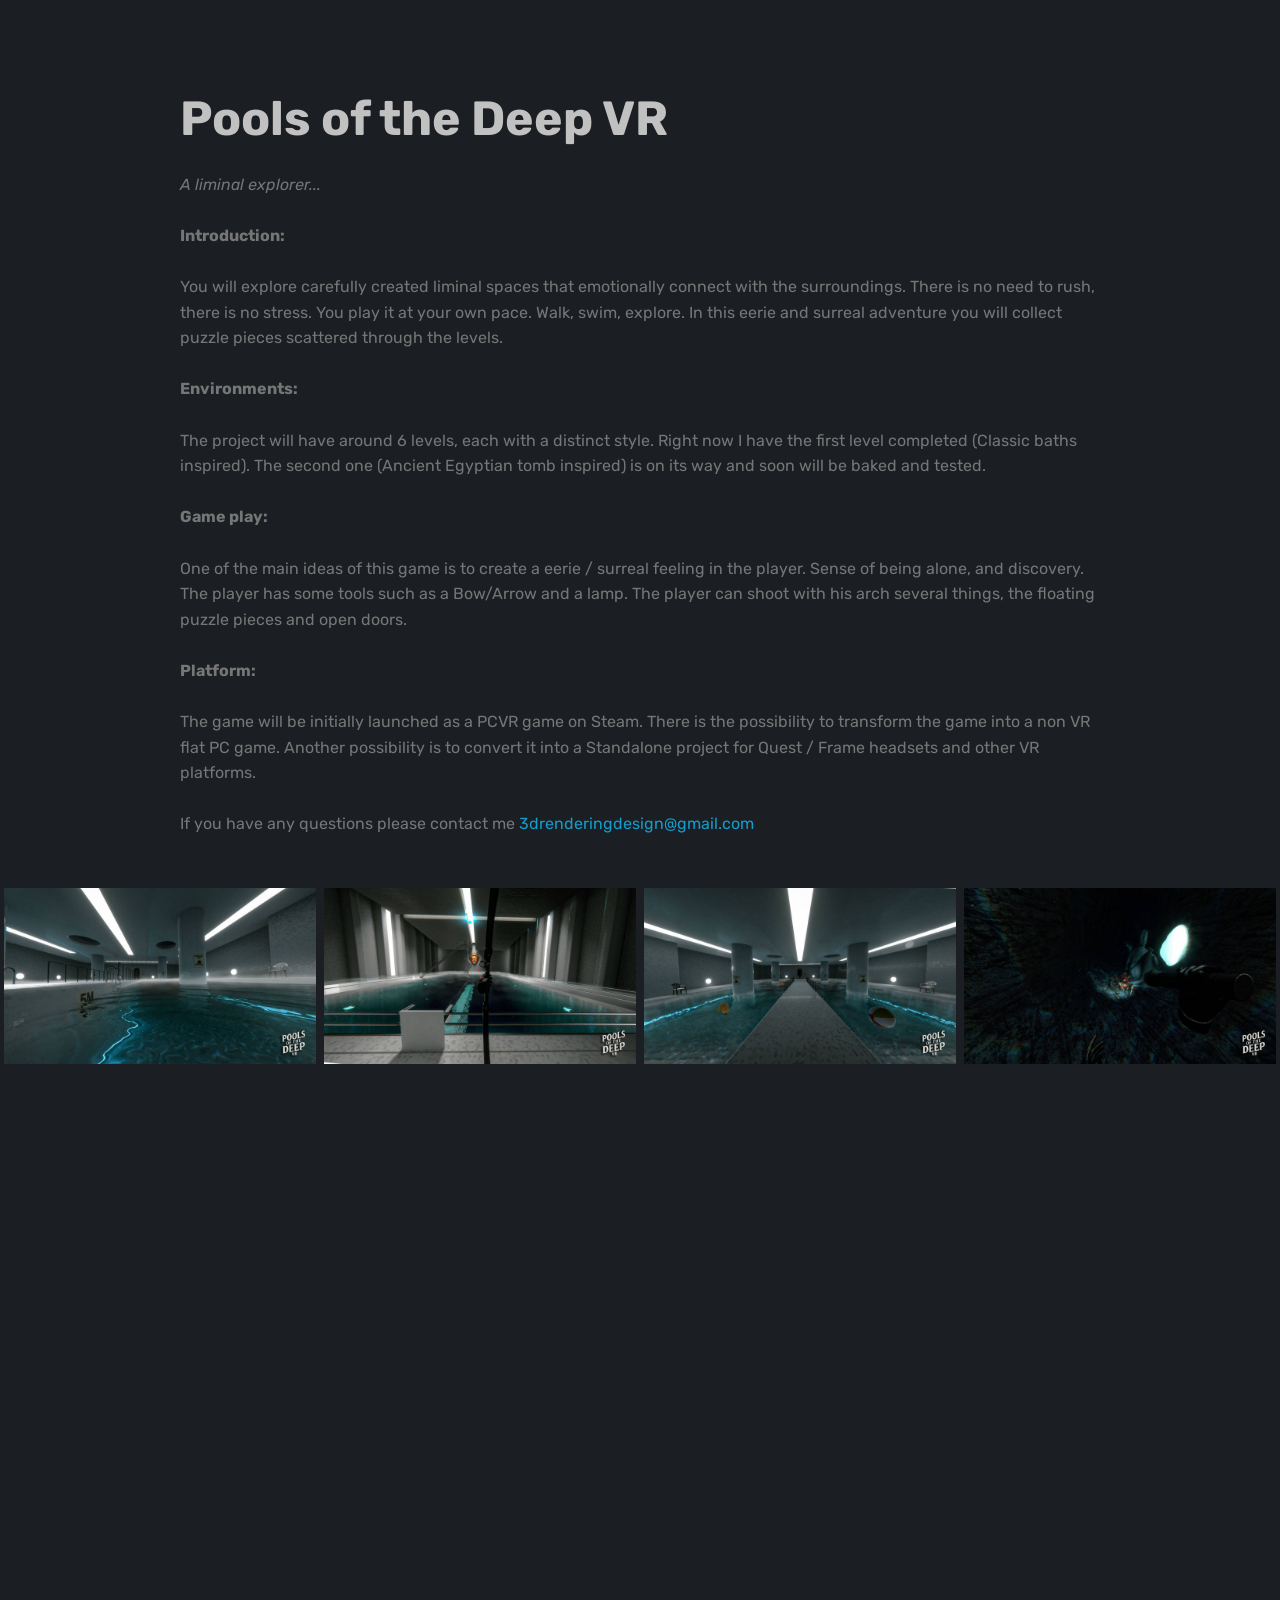
==== index.html @ 0971bda5 "a a" ====
<!DOCTYPE html>
<html  >
<head>
  <!-- Site made with Mobirise Website Builder v5.0.11, https://mobirise.com -->
  <meta charset="UTF-8">
  <meta http-equiv="X-UA-Compatible" content="IE=edge">
  <meta name="generator" content="Mobirise v5.0.11, mobirise.com">
  <meta name="viewport" content="width=device-width, initial-scale=1, minimum-scale=1">
  <link rel="shortcut icon" href="assets/images/logo4.png" type="image/x-icon">
  <meta name="description" content="Pools of the Deep VR">
  
  
  <title>Pools of the Deep VR</title>
  <link rel="stylesheet" href="assets/web/assets/mobirise-icons/mobirise-icons.css">
  <link rel="stylesheet" href="assets/bootstrap/css/bootstrap.min.css">
  <link rel="stylesheet" href="assets/bootstrap/css/bootstrap-grid.min.css">
  <link rel="stylesheet" href="assets/bootstrap/css/bootstrap-reboot.min.css">
  <link rel="stylesheet" href="assets/tether/tether.min.css">
  <link rel="stylesheet" href="assets/theme/css/style.css">
  <link rel="stylesheet" href="assets/gallery/style.css">
  <link rel="preload" as="style" href="assets/mobirise/css/mbr-additional.css"><link rel="stylesheet" href="assets/mobirise/css/mbr-additional.css" type="text/css">
  
  
  
</head>
<body>
  <section class="header1 cid-uXHkuWHS8U" id="header16-13g">

    

    

    <div class="container">
        <div class="row justify-content-md-center">
            <div class="col-md-10 align-center">
                <h1 class="mbr-section-title mbr-bold pb-3 mbr-fonts-style display-2">Pools of the Deep VR</h1>
                
                <p class="mbr-text pb-3 mbr-fonts-style display-7"><em>A liminal explorer...</em><br><br><strong>Introduction:</strong><br><br>You will explore carefully created liminal spaces that emotionally connect with the surroundings. There is no need to rush, there is no stress. You play it at your own pace. Walk, swim, explore. In this eerie and surreal adventure you will collect puzzle pieces scattered through the levels.<br><br><strong>Environments:</strong><br><br>The project will have around 6 levels, each with a distinct style. Right now I have the first level completed (Classic baths inspired). The second one (Ancient Egyptian tomb inspired) is on its way and soon will be baked and tested.<br><br><strong>Game play: </strong><br><br>One of the main ideas of this game is to create a eerie / surreal feeling in the player. Sense of being alone, and discovery. The player has some tools such as a Bow/Arrow and a lamp. The player can shoot with his arch several things, the floating puzzle pieces and open doors.<br><br><strong>Platform:</strong><br><br>The game will be initially launched as a PCVR game on Steam. There is the possibility to transform the game into a non VR flat PC game. Another possibility is to convert it into a Standalone project for Quest / Frame headsets and other VR platforms.<br><br>If you have any questions please contact me&nbsp;<a href="mailto:3drenderingdesign@gmail.com">3drenderingdesign@gmail.com</a><br></p>
                
            </div>
        </div>
    </div>

</section>

<section class="engine"><a href="https://mobirise.info/m">free site design templates</a></section><section class="mbr-gallery mbr-slider-carousel cid-v5KK2FACie" id="gallery4-14h">

    

    <div>
        <div><!-- Gallery --><div class="gallery-row"><div class="mbr-gallery-layout-default"><div><div class="row-first row justify-content-center m-0"><div class="mbr-gallery-item col-lg-3 col-md-6 col-sm-12 p-1" data-video-url="false"><div href="#lb-gallery4-14h" data-slide-to="0" data-toggle="modal"><img src="assets/images/1-1920x1080-800x450.jpg" alt="" title=""><span class="icon-focus"></span></div></div><div class="mbr-gallery-item col-lg-3 col-md-6 col-sm-12 p-1" data-video-url="false"><div href="#lb-gallery4-14h" data-slide-to="1" data-toggle="modal"><img src="assets/images/2-1920x1080-800x450.jpg" alt="" title=""><span class="icon-focus"></span></div></div><div class="mbr-gallery-item col-lg-3 col-md-6 col-sm-12 p-1" data-video-url="false"><div href="#lb-gallery4-14h" data-slide-to="2" data-toggle="modal"><img src="assets/images/3-1920x1080-800x450.jpg" alt="" title=""><span class="icon-focus"></span></div></div><div class="mbr-gallery-item col-lg-3 col-md-6 col-sm-12 p-1" data-video-url="false"><div href="#lb-gallery4-14h" data-slide-to="3" data-toggle="modal"><img src="assets/images/4-1920x1080-800x450.jpg" alt="" title=""><span class="icon-focus"></span></div></div></div><div class="row-second row justify-content-center m-0"></div></div><div class="clearfix"></div></div></div><!-- Lightbox --><div data-app-prevent-settings="" class="mbr-slider modal fade carousel slide" tabindex="-1" data-keyboard="true" data-interval="false" id="lb-gallery4-14h"><div class="modal-dialog"><div class="modal-content"><div class="modal-body"><div class="carousel-inner"><div class="carousel-item active"><img src="assets/images/1-1920x1080.jpg" alt="" title=""></div><div class="carousel-item"><img src="assets/images/2-1920x1080.jpg" alt="" title=""></div><div class="carousel-item"><img src="assets/images/3-1920x1080.jpg" alt="" title=""></div><div class="carousel-item"><img src="assets/images/4-1920x1080.jpg" alt="" title=""></div></div><a class="carousel-control carousel-control-prev" role="button" data-slide="prev" href="#lb-gallery4-14h"><span class="mbri-left mbr-iconfont" aria-hidden="true"></span><span class="sr-only">Previous</span></a><a class="carousel-control carousel-control-next" role="button" data-slide="next" href="#lb-gallery4-14h"><span class="mbri-right mbr-iconfont" aria-hidden="true"></span><span class="sr-only">Next</span></a><a class="close" href="#" role="button" data-dismiss="modal"><span class="sr-only">Close</span></a></div></div></div></div></div>
    </div>

</section>

<section class="cid-uXHvsIBDEb" id="video2-13x">

    
    
    <figure class="mbr-figure align-center container">
        <div class="video-block" style="width: 100%;">
            <div><iframe class="mbr-embedded-video" src="https://www.youtube.com/embed/_QyRtdKs3Vk?rel=0&amp;amp;showinfo=0&amp;autoplay=0&amp;loop=0" width="1280" height="720" frameborder="0" allowfullscreen></iframe></div>
        </div>
    </figure>
</section>

<section class="mbr-section article content1 cid-uXHkuXBrnt" id="content1-13i">
    
     

    <div class="container">
        <div class="media-container-row">
            <div class="mbr-text col-12 mbr-fonts-style display-7 col-md-12"></div>
        </div>
    </div>
</section>

<section class="mbr-section article content1 cid-uXHkuXQeUY" id="content1-13j">
    
     

    <div class="container">
        <div class="media-container-row">
            <div class="mbr-text col-12 mbr-fonts-style display-7 col-md-12"></div>
        </div>
    </div>
</section>

<section class="mbr-section article content1 cid-uXHkuY6h6j" id="content1-13k">
    
     

    <div class="container">
        <div class="media-container-row">
            <div class="mbr-text col-12 mbr-fonts-style display-7 col-md-12"></div>
        </div>
    </div>
</section>

<section class="mbr-section article content1 cid-uXHkuYleGl" id="content1-13l">
    
     

    <div class="container">
        <div class="media-container-row">
            <div class="mbr-text col-12 mbr-fonts-style display-7 col-md-12"></div>
        </div>
    </div>
</section>

<section class="mbr-section article content1 cid-uXHkuYzZTU" id="content1-13m">
    
     

    <div class="container">
        <div class="media-container-row">
            <div class="mbr-text col-12 mbr-fonts-style display-7 col-md-12"></div>
        </div>
    </div>
</section>

<section class="mbr-section article content1 cid-uXHkuYQKIO" id="content1-13n">
    
     

    <div class="container">
        <div class="media-container-row">
            <div class="mbr-text col-12 mbr-fonts-style display-7 col-md-12"></div>
        </div>
    </div>
</section>

<section class="mbr-section article content1 cid-uXHkuZ5cLy" id="content1-13o">
    
     

    <div class="container">
        <div class="media-container-row">
            <div class="mbr-text col-12 mbr-fonts-style display-7 col-md-12"></div>
        </div>
    </div>
</section>

<section class="mbr-section article content1 cid-uXHkuZjcT3" id="content1-13p">
    
     

    <div class="container">
        <div class="media-container-row">
            <div class="mbr-text col-12 mbr-fonts-style display-7 col-md-12"></div>
        </div>
    </div>
</section>

<section class="mbr-section article content1 cid-uXHkuZyE1b" id="content1-13q">
    
     

    <div class="container">
        <div class="media-container-row">
            <div class="mbr-text col-12 mbr-fonts-style display-7 col-md-12"></div>
        </div>
    </div>
</section>

<section class="mbr-section article content1 cid-uXHkuZNnUD" id="content1-13r">
    
     

    <div class="container">
        <div class="media-container-row">
            <div class="mbr-text col-12 mbr-fonts-style display-7 col-md-12"></div>
        </div>
    </div>
</section>

<section class="mbr-section article content1 cid-uXHkv01hAy" id="content1-13s">
    
     

    <div class="container">
        <div class="media-container-row">
            <div class="mbr-text col-12 mbr-fonts-style display-7 col-md-12"></div>
        </div>
    </div>
</section>

<section class="mbr-section article content1 cid-uXHkv0gn5Q" id="content1-13t">
    
     

    <div class="container">
        <div class="media-container-row">
            <div class="mbr-text col-12 mbr-fonts-style display-7 col-md-12"></div>
        </div>
    </div>
</section>

<section class="mbr-section article content1 cid-uXHkv0uP1H" id="content1-13u">
    
     

    <div class="container">
        <div class="media-container-row">
            <div class="mbr-text col-12 mbr-fonts-style display-7 col-md-12"></div>
        </div>
    </div>
</section>

<section class="mbr-section article content1 cid-uXHkv0JgC8" id="content1-13v">
    
     

    <div class="container">
        <div class="media-container-row">
            <div class="mbr-text col-12 mbr-fonts-style display-7 col-md-12"></div>
        </div>
    </div>
</section>


  <script src="assets/web/assets/jquery/jquery.min.js"></script>
  <script src="assets/popper/popper.min.js"></script>
  <script src="assets/bootstrap/js/bootstrap.min.js"></script>
  <script src="assets/tether/tether.min.js"></script>
  <script src="assets/smoothscroll/smooth-scroll.js"></script>
  <script src="assets/masonry/masonry.pkgd.min.js"></script>
  <script src="assets/imagesloaded/imagesloaded.pkgd.min.js"></script>
  <script src="assets/bootstrapcarouselswipe/bootstrap-carousel-swipe.js"></script>
  <script src="assets/vimeoplayer/jquery.mb.vimeo_player.js"></script>
  <script src="assets/theme/js/script.js"></script>
  <script src="assets/gallery/player.min.js"></script>
  <script src="assets/gallery/script.js"></script>
  <script src="assets/slidervideo/script.js"></script>
  
  
</body>
</html>
---- assets/web/assets/mobirise-icons/mobirise-icons.css ----
@font-face {
  font-family: 'MobiriseIcons';
  src:  url('mobirise-icons.eot?spat4u');
  src:  url('mobirise-icons.eot?spat4u#iefix') format('embedded-opentype'),
    url('mobirise-icons.ttf?spat4u') format('truetype'),
    url('mobirise-icons.woff?spat4u') format('woff'),
    url('mobirise-icons.svg?spat4u#MobiriseIcons') format('svg');
  font-weight: normal;
  font-style: normal;
  font-display: swap;
}

[class^="mbri-"], [class*=" mbri-"] {
  /* use !important to prevent issues with browser extensions that change fonts */
  font-family: MobiriseIcons !important;
  speak: none;
  font-style: normal;
  font-weight: normal;
  font-variant: normal;
  text-transform: none;
  line-height: 1;

  /* Better Font Rendering =========== */
  -webkit-font-smoothing: antialiased;
  -moz-osx-font-smoothing: grayscale;
}

.mbri-add-submenu:before {
  content: "\e900";
}
.mbri-alert:before {
  content: "\e901";
}
.mbri-align-center:before {
  content: "\e902";
}
.mbri-align-justify:before {
  content: "\e903";
}
.mbri-align-left:before {
  content: "\e904";
}
.mbri-align-right:before {
  content: "\e905";
}
.mbri-android:before {
  content: "\e906";
}
.mbri-apple:before {
  content: "\e907";
}
.mbri-arrow-down:before {
  content: "\e908";
}
.mbri-arrow-next:before {
  content: "\e909";
}
.mbri-arrow-prev:before {
  content: "\e90a";
}
.mbri-arrow-up:before {
  content: "\e90b";
}
.mbri-bold:before {
  content: "\e90c";
}
.mbri-bookmark:before {
  content: "\e90d";
}
.mbri-bootstrap:before {
  content: "\e90e";
}
.mbri-briefcase:before {
  content: "\e90f";
}
.mbri-browse:before {
  content: "\e910";
}
.mbri-bulleted-list:before {
  content: "\e911";
}
.mbri-calendar:before {
  content: "\e912";
}
.mbri-camera:before {
  content: "\e913";
}
.mbri-cart-add:before {
  content: "\e914";
}
.mbri-cart-full:before {
  content: "\e915";
}
.mbri-cash:before {
  content: "\e916";
}
.mbri-change-style:before {
  content: "\e917";
}
.mbri-chat:before {
  content: "\e918";
}
.mbri-clock:before {
  content: "\e919";
}
.mbri-close:before {
  content: "\e91a";
}
.mbri-cloud:before {
  content: "\e91b";
}
.mbri-code:before {
  content: "\e91c";
}
.mbri-contact-form:before {
  content: "\e91d";
}
.mbri-credit-card:before {
  content: "\e91e";
}
.mbri-cursor-click:before {
  content: "\e91f";
}
.mbri-cust-feedback:before {
  content: "\e920";
}
.mbri-database:before {
  content: "\e921";
}
.mbri-delivery:before {
  content: "\e922";
}
.mbri-desktop:before {
  content: "\e923";
}
.mbri-devices:before {
  content: "\e924";
}
.mbri-down:before {
  content: "\e925";
}
.mbri-download:before {
  content: "\e989";
}
.mbri-drag-n-drop:before {
  content: "\e927";
}
.mbri-drag-n-drop2:before {
  content: "\e928";
}
.mbri-edit:before {
  content: "\e929";
}
.mbri-edit2:before {
  content: "\e92a";
}
.mbri-error:before {
  content: "\e92b";
}
.mbri-extension:before {
  content: "\e92c";
}
.mbri-features:before {
  content: "\e92d";
}
.mbri-file:before {
  content: "\e92e";
}
.mbri-flag:before {
  content: "\e92f";
}
.mbri-folder:before {
  content: "\e930";
}
.mbri-gift:before {
  content: "\e931";
}
.mbri-github:before {
  content: "\e932";
}
.mbri-globe:before {
  content: "\e933";
}
.mbri-globe-2:before {
  content: "\e934";
}
.mbri-growing-chart:before {
  content: "\e935";
}
.mbri-hearth:before {
  content: "\e936";
}
.mbri-help:before {
  content: "\e937";
}
.mbri-home:before {
  content: "\e938";
}
.mbri-hot-cup:before {
  content: "\e939";
}
.mbri-idea:before {
  content: "\e93a";
}
.mbri-image-gallery:before {
  content: "\e93b";
}
.mbri-image-slider:before {
  content: "\e93c";
}
.mbri-info:before {
  content: "\e93d";
}
.mbri-italic:before {
  content: "\e93e";
}
.mbri-key:before {
  content: "\e93f";
}
.mbri-laptop:before {
  content: "\e940";
}
.mbri-layers:before {
  content: "\e941";
}
.mbri-left-right:before {
  content: "\e942";
}
.mbri-left:before {
  content: "\e943";
}
.mbri-letter:before {
  content: "\e944";
}
.mbri-like:before {
  content: "\e945";
}
.mbri-link:before {
  content: "\e946";
}
.mbri-lock:before {
  content: "\e947";
}
.mbri-login:before {
  content: "\e948";
}
.mbri-logout:before {
  content: "\e949";
}
.mbri-magic-stick:before {
  content: "\e94a";
}
.mbri-map-pin:before {
  content: "\e94b";
}
.mbri-menu:before {
  content: "\e94c";
}
.mbri-mobile:before {
  content: "\e94d";
}
.mbri-mobile2:before {
  content: "\e94e";
}
.mbri-mobirise:before {
  content: "\e94f";
}
.mbri-more-horizontal:before {
  content: "\e950";
}
.mbri-more-vertical:before {
  content: "\e951";
}
.mbri-music:before {
  content: "\e952";
}
.mbri-new-file:before {
  content: "\e953";
}
.mbri-numbered-list:before {
  content: "\e954";
}
.mbri-opened-folder:before {
  content: "\e955";
}
.mbri-pages:before {
  content: "\e956";
}
.mbri-paper-plane:before {
  content: "\e957";
}
.mbri-paperclip:before {
  content: "\e958";
}
.mbri-photo:before {
  content: "\e959";
}
.mbri-photos:before {
  content: "\e95a";
}
.mbri-pin:before {
  content: "\e95b";
}
.mbri-play:before {
  content: "\e95c";
}
.mbri-plus:before {
  content: "\e95d";
}
.mbri-preview:before {
  content: "\e95e";
}
.mbri-print:before {
  content: "\e95f";
}
.mbri-protect:before {
  content: "\e960";
}
.mbri-question:before {
  content: "\e961";
}
.mbri-quote-left:before {
  content: "\e962";
}
.mbri-quote-right:before {
  content: "\e963";
}
.mbri-refresh:before {
  content: "\e964";
}
.mbri-responsive:before {
  content: "\e965";
}
.mbri-right:before {
  content: "\e966";
}
.mbri-rocket:before {
  content: "\e967";
}
.mbri-sad-face:before {
  content: "\e968";
}
.mbri-sale:before {
  content: "\e969";
}
.mbri-save:before {
  content: "\e96a";
}
.mbri-search:before {
  content: "\e96b";
}
.mbri-setting:before {
  content: "\e96c";
}
.mbri-setting2:before {
  content: "\e96d";
}
.mbri-setting3:before {
  content: "\e96e";
}
.mbri-share:before {
  content: "\e96f";
}
.mbri-shopping-bag:before {
  content: "\e970";
}
.mbri-shopping-basket:before {
  content: "\e971";
}
.mbri-shopping-cart:before {
  content: "\e972";
}
.mbri-sites:before {
  content: "\e973";
}
.mbri-smile-face:before {
  content: "\e974";
}
.mbri-speed:before {
  content: "\e975";
}
.mbri-star:before {
  content: "\e976";
}
.mbri-success:before {
  content: "\e977";
}
.mbri-sun:before {
  content: "\e978";
}
.mbri-sun2:before {
  content: "\e979";
}
.mbri-tablet:before {
  content: "\e97a";
}
.mbri-tablet-vertical:before {
  content: "\e97b";
}
.mbri-target:before {
  content: "\e97c";
}
.mbri-timer:before {
  content: "\e97d";
}
.mbri-to-ftp:before {
  content: "\e97e";
}
.mbri-to-local-drive:before {
  content: "\e97f";
}
.mbri-touch-swipe:before {
  content: "\e980";
}
.mbri-touch:before {
  content: "\e981";
}
.mbri-trash:before {
  content: "\e982";
}
.mbri-underline:before {
  content: "\e983";
}
.mbri-unlink:before {
  content: "\e984";
}
.mbri-unlock:before {
  content: "\e985";
}
.mbri-up-down:before {
  content: "\e986";
}
.mbri-up:before {
  content: "\e987";
}
.mbri-update:before {
  content: "\e988";
}
.mbri-upload:before {
 content: "\e926"; 
}
.mbri-user:before {
  content: "\e98a";
}
.mbri-user2:before {
  content: "\e98b";
}
.mbri-users:before {
  content: "\e98c";
}
.mbri-video:before {
  content: "\e98d";
}
.mbri-video-play:before {
  content: "\e98e";
}
.mbri-watch:before {
  content: "\e98f";
}
.mbri-website-theme:before {
  content: "\e990";
}
.mbri-wifi:before {
  content: "\e991";
}
.mbri-windows:before {
  content: "\e992";
}
.mbri-zoom-out:before {
  content: "\e993";
}
.mbri-redo:before {
  content: "\e994";
}
.mbri-undo:before {
  content: "\e995";
}
---- assets/theme/css/style.css ----
/*!
 * Mobirise v4 theme (https://mobirise.com/)
 * Copyright 2017 Mobirise
 */
section {
  background-color: #eeeeee;
}

.form-control:focus {
  box-shadow: none;
}

:focus {
  outline: none;
}

body {
  font-style: normal;
  line-height: 1.5;
}

section,
.container,
.container-fluid {
  position: relative;
  word-wrap: break-word;
}

a.mbr-iconfont:hover {
  text-decoration: none;
}

.article .lead p,
.article .lead ul,
.article .lead ol,
.article .lead pre,
.article .lead blockquote {
  margin-bottom: 0;
}

ul,
ol,
pre,
blockquote {
  margin-bottom: 2.3125rem;
}

pre {
  background: #f4f4f4;
  padding: 10px 24px;
  white-space: pre-wrap;
}

.inactive {
  -webkit-user-select: none;
  -moz-user-select: none;
  -ms-user-select: none;
  user-select: none;
  pointer-events: none;
  -webkit-user-drag: none;
  user-drag: none;
}

.mbr-section__comments .row {
  justify-content: center;
  -webkit-justify-content: center;
}

a {
  font-style: normal;
  font-weight: 400;
  cursor: pointer;
}

a, a:hover {
  text-decoration: none;
}

figure {
  margin-bottom: 0;
}

body {
  color: #232323;
}

h1,
h2,
h3,
h4,
h5,
h6,
.h1,
.h2,
.h3,
.h4,
.h5,
.h6,
.display-1,
.display-2,
.display-3,
.display-4 {
  line-height: 1;
  word-break: break-word;
  word-wrap: break-word;
}

.mbr-section-title {
  font-style: normal;
  line-height: 1.2;
}

.mbr-section-subtitle {
  line-height: 1.3;
}

.mbr-text {
  font-style: normal;
  line-height: 1.6;
}

b,
strong {
  font-weight: bold;
}

blockquote {
  padding: 10px 0 10px 20px;
  position: relative;
  border-left: 2px solid;
  border-color: #ff3366;
}

input:-webkit-autofill, input:-webkit-autofill:hover, input:-webkit-autofill:focus, input:-webkit-autofill:active {
  transition-delay: 9999s;
  transition-property: background-color, color;
}

textarea[type='hidden'] {
  display: none;
}

body {
  position: relative;
}

section {
  background-position: 50% 50%;
  background-repeat: no-repeat;
  background-size: cover;
}

section .mbr-background-video,
section .mbr-background-video-preview {
  position: absolute;
  bottom: 0;
  left: 0;
  right: 0;
  top: 0;
}

.hidden {
  visibility: hidden;
}

.mbr-z-index20 {
  z-index: 20;
}

/*! Base colors */
.mbr-white {
  color: #ffffff;
}

.mbr-black {
  color: #000000;
}

.mbr-bg-white {
  background-color: #ffffff;
}

.mbr-bg-black {
  background-color: #000000;
}

/*! Text-aligns */
.align-left {
  text-align: left;
}

.align-center {
  text-align: center;
}

.align-right {
  text-align: right;
}

@media (max-width: 767px) {
  .align-left,
  .align-center,
  .align-right,
  .mbr-section-btn,
  .mbr-section-title {
    text-align: center;
  }
}

/*! Font-weight  */
.mbr-light {
  font-weight: 300;
}

.mbr-regular {
  font-weight: 400;
}

.mbr-semibold {
  font-weight: 500;
}

.mbr-bold {
  font-weight: 700;
}

/*! Media  */
.media-size-item {
  -moz-flex: 1 1 auto;
  -o-flex: 1 1 auto;
  flex: 1 1 auto;
}

.media-content {
  flex-basis: 100%;
}

.media-container-row {
  display: flex;
  flex-direction: row;
  flex-wrap: wrap;
  justify-content: center;
  align-content: center;
  align-items: start;
}

.media-container-row .media-size-item {
  width: 400px;
}

.media-container-column {
  display: flex;
  flex-direction: column;
  flex-wrap: wrap;
  justify-content: center;
  align-content: center;
  align-items: stretch;
}

.media-container-column > * {
  width: 100%;
}

@media (min-width: 992px) {
  .media-container-row {
    flex-wrap: nowrap;
  }
}

figure {
  overflow: hidden;
}

figure[mbr-media-size] {
  transition: width 0.1s;
}

.mbr-figure img,
.mbr-figure iframe {
  display: block;
  width: 100%;
}

.card {
  background-color: transparent;
  border: none;
}

.card-box {
  width: 100%;
}

.card-img {
  text-align: center;
  flex-shrink: 0;
  -webkit-flex-shrink: 0;
}

.media {
  max-width: 100%;
  margin: 0 auto;
}

.mbr-figure {
  -ms-grid-row-align: center;
  align-self: center;
}

.media-container > div {
  max-width: 100%;
}

.mbr-figure img,
.card-img img {
  width: 100%;
}

@media (max-width: 991px) {
  .media-size-item {
    width: auto !important;
  }
  .media {
    width: auto;
  }
  .mbr-figure {
    width: 100% !important;
  }
}

/*! Buttons */
.btn {
  font-weight: 500;
  border-width: 2px;
  font-style: normal;
  letter-spacing: 1px;
  margin: .4rem .8rem;
  white-space: normal;
  transition: all .3s ease-in-out;
  display: inline-flex;
  align-items: center;
  justify-content: center;
  word-break: break-word;
  -webkit-align-items: center;
  -webkit-justify-content: center;
  display: -webkit-inline-flex;
}

.btn-sm {
  font-weight: 500;
  letter-spacing: 1px;
  transition: all .3s ease-in-out;
}

.btn-md {
  font-weight: 500;
  letter-spacing: 1px;
  margin: .4rem .8rem !important;
  transition: all .3s ease-in-out;
}

.btn-lg {
  font-weight: 500;
  letter-spacing: 1px;
  margin: .4rem .8rem !important;
  transition: all .3s ease-in-out;
}

.mbr-section-btn {
  margin-left: -0.25rem;
  margin-right: -0.25rem;
  font-size: 0;
}

nav .mbr-section-btn {
  margin-left: 0rem;
  margin-right: 0rem;
}

.btn-form {
  border-radius: 0;
}

.btn-form:hover {
  cursor: pointer;
}

/*! Btn icon margin */
.btn .mbr-iconfont,
.btn.btn-sm .mbr-iconfont {
  cursor: pointer;
  margin-right: 0.5rem;
}

.btn.btn-md .mbr-iconfont,
.btn.btn-md .mbr-iconfont {
  margin-right: 0.8rem;
}

.mbr-regular {
  font-weight: 400;
}

.mbr-semibold {
  font-weight: 500;
}

.mbr-bold {
  font-weight: 700;
}

[type='submit'] {
  -webkit-appearance: none;
}

/*! Full-screen */
.mbr-fullscreen .mbr-overlay {
  min-height: 100vh;
}

.mbr-fullscreen {
  display: flex;
  display: -moz-flex;
  display: -ms-flex;
  display: -o-flex;
  align-items: center;
  -webkit-align-items: center;
  min-height: 100vh;
  padding-top: 3rem;
  padding-bottom: 3rem;
}

/*! Map */
.map {
  height: 25rem;
  position: relative;
}

.map iframe {
  width: 100%;
  height: 100%;
}

.mbr-overlay {
  background-color: #000;
  bottom: 0;
  left: 0;
  opacity: .5;
  position: absolute;
  right: 0;
  top: 0;
  z-index: 0;
  pointer-events: none;
}

/* Form */
blockquote {
  font-style: italic;
  padding: 10px 0 10px 20px;
  font-size: 1.09rem;
  position: relative;
  border-width: 3px;
}

.form-control {
  background-color: #f5f5f5;
  box-shadow: none;
  color: #565656;
  line-height: 1.43;
  min-height: 3.5em;
  padding: 1.07em .5em;
}

.form-control, .form-control:focus {
  border: 1px solid #e8e8e8;
}

.form-active .form-control:invalid {
  border-color: red;
}

.form-control-label {
  position: relative;
  cursor: pointer;
  margin-bottom: .357em;
  padding: 0;
}

.alert {
  color: #ffffff;
  border-radius: 0;
  border: 0;
  font-size: .875rem;
  line-height: 1.5;
  margin-bottom: 1.875rem;
  padding: 1.25rem;
  position: relative;
}

.alert.alert-form::after {
  background-color: inherit;
  bottom: -7px;
  content: "";
  display: block;
  height: 14px;
  left: 50%;
  margin-left: -7px;
  position: absolute;
  transform: rotate(45deg);
  width: 14px;
  -webkit-transform: rotate(45deg);
}

.form-asterisk {
  font-family: initial;
  position: absolute;
  top: -2px;
  font-weight: normal;
}

/*! Scroll to top arrow */
#scrollToTop a i:before {
  content: '';
  position: absolute;
  height: 40%;
  top: 25%;
  background: #fff;
  width: 2px;
  left: calc(50% - 1px);
}

#scrollToTop a i:after {
  content: '';
  position: absolute;
  display: block;
  border-top: 2px solid #fff;
  border-right: 2px solid #fff;
  width: 40%;
  height: 40%;
  left: 30%;
  bottom: 30%;
  transform: rotate(135deg);
  -webkit-transform: rotate(135deg);
}

.mbr-arrow-up {
  bottom: 25px;
  right: 90px;
  position: fixed;
  text-align: right;
  z-index: 5000;
  color: #ffffff;
  font-size: 32px;
  transform: rotate(180deg);
  -webkit-transform: rotate(180deg);
}

.mbr-arrow-up a {
  background: rgba(0, 0, 0, 0.2);
  border-radius: 3px;
  color: #fff;
  display: inline-block;
  height: 60px;
  width: 60px;
  outline-style: none !important;
  position: relative;
  text-decoration: none;
  transition: all 0.3s ease-in-out;
  cursor: pointer;
  text-align: center;
}

.mbr-arrow-up a:hover {
  background-color: rgba(0, 0, 0, 0.4);
}

.mbr-arrow-up a i {
  line-height: 60px;
}

.mbr-arrow-up-icon {
  display: block;
  color: #fff;
}

.mbr-arrow-up-icon::before {
  content: '\203a';
  display: inline-block;
  font-family: serif;
  font-size: 32px;
  line-height: 1;
  font-style: normal;
  position: relative;
  top: 6px;
  left: -4px;
  -webkit-transform: rotate(-90deg);
  transform: rotate(-90deg);
}

/*! Arrow Down */
.mbr-arrow {
  position: absolute;
  bottom: 45px;
  left: 50%;
  width: 60px;
  height: 60px;
  cursor: pointer;
  background-color: rgba(80, 80, 80, 0.5);
  border-radius: 50%;
  -webkit-transform: translateX(-50%);
  transform: translateX(-50%);
}

.mbr-arrow > a {
  display: inline-block;
  text-decoration: none;
  outline-style: none;
  -webkit-animation: arrowdown 1.7s ease-in-out infinite;
  animation: arrowdown 1.7s ease-in-out infinite;
}

.mbr-arrow > a > i {
  position: absolute;
  top: -2px;
  left: 15px;
  font-size: 2rem;
}

@keyframes arrowdown {
  0% {
    transform: translateY(0px);
    -webkit-transform: translateY(0px);
  }
  50% {
    transform: translateY(-5px);
    -webkit-transform: translateY(-5px);
  }
  100% {
    transform: translateY(0px);
    -webkit-transform: translateY(0px);
  }
}

@-webkit-keyframes arrowdown {
  0% {
    transform: translateY(0px);
    -webkit-transform: translateY(0px);
  }
  50% {
    transform: translateY(-5px);
    -webkit-transform: translateY(-5px);
  }
  100% {
    transform: translateY(0px);
    -webkit-transform: translateY(0px);
  }
}

@media (max-width: 500px) {
  .mbr-arrow-up {
    left: 50%;
    right: auto;
    transform: translateX(-50%) rotate(180deg);
    -webkit-transform: translateX(-50%) rotate(180deg);
  }
}

/*Gradients animation*/
@keyframes gradient-animation {
  from {
    background-position: 0% 100%;
    -webkit-animation-timing-function: ease-in-out;
            animation-timing-function: ease-in-out;
  }
  to {
    background-position: 100% 0%;
    -webkit-animation-timing-function: ease-in-out;
            animation-timing-function: ease-in-out;
  }
}

@-webkit-keyframes gradient-animation {
  from {
    background-position: 0% 100%;
    -webkit-animation-timing-function: ease-in-out;
            animation-timing-function: ease-in-out;
  }
  to {
    background-position: 100% 0%;
    -webkit-animation-timing-function: ease-in-out;
            animation-timing-function: ease-in-out;
  }
}

.bg-gradient {
  background-size: 200% 200%;
  animation: gradient-animation 5s infinite alternate;
  -webkit-animation: gradient-animation 5s infinite alternate;
}

.menu .navbar-brand {
  display: -webkit-flex;
}

.menu .navbar-brand span {
  display: flex;
  display: -webkit-flex;
}

.menu .navbar-brand .navbar-caption-wrap {
  display: -webkit-flex;
}

.menu .navbar-brand .navbar-logo img {
  display: -webkit-flex;
}

@media (min-width: 768px) and (max-width: 1023px) {
  .menu .navbar-toggleable-sm .navbar-nav {
    display: -ms-flexbox;
  }
}

@media (max-width: 1023px) {
  .menu .navbar-collapse {
    max-height: 93.5vh;
  }
  .menu .navbar-collapse.show {
    overflow: auto;
  }
}

@media (min-width: 1024px) {
  .menu .navbar-nav.nav-dropdown {
    display: -webkit-flex;
  }
  .menu .navbar-toggleable-sm .navbar-collapse {
    display: -webkit-flex !important;
  }
  .menu .collapsed .navbar-collapse {
    max-height: 93.5vh;
  }
  .menu .collapsed .navbar-collapse.show {
    overflow: auto;
  }
}

@media (max-width: 767px) {
  .menu .navbar-collapse {
    max-height: 80vh;
  }
}

/* Others*/
.note-check a[data-value=Rubik] {
  font-style: normal;
}

.mbr-arrow a {
  color: #ffffff;
}

@media (max-width: 767px) {
  .mbr-arrow {
    display: none;
  }
}

.navbar {
  display: -webkit-flex;
  -webkit-flex-wrap: wrap;
  -webkit-align-items: center;
  -webkit-justify-content: space-between;
}

.navbar-collapse {
  -webkit-flex-basis: 100%;
  -webkit-flex-grow: 1;
  -webkit-align-items: center;
}

.nav-dropdown .link {
  padding: 0.667em 1.667em !important;
  margin: 0 !important;
}

.nav {
  display: -webkit-flex;
  -webkit-flex-wrap: wrap;
}

.row {
  display: -webkit-flex;
  -webkit-flex-wrap: wrap;
}

.justify-content-center {
  -webkit-justify-content: center;
}

.form-inline {
  display: -webkit-flex;
  -webkit-align-items: center;
}

.card-wrapper {
  -webkit-flex: 1;
}

.carousel-control {
  z-index: 10;
  display: -webkit-flex;
  -webkit-align-items: center;
  -webkit-justify-content: center;
}

.carousel-controls {
  display: -webkit-flex;
}

.media {
  display: -webkit-flex;
}

.form-group:focus {
  outline: none;
}

.jq-selectbox__select {
  padding: 1.07em 0.5em;
  position: absolute;
  top: 0;
  left: 0;
  width: 100%;
}

.jq-selectbox__dropdown {
  position: absolute;
  top: 100%;
  left: 0 !important;
  width: 100% !important;
}

.jq-selectbox__trigger-arrow {
  -webkit-transform: translateY(-50%);
          transform: translateY(-50%);
}

.jq-selectbox li {
  padding: 1.07em 0.5em;
}

input[type='range'] {
  padding-left: 0 !important;
  padding-right: 0 !important;
}

.modal-dialog,
.modal-content {
  height: 100%;
}

.modal-dialog .carousel-inner {
  height: calc(100vh - 1.75rem);
}

@media (max-width: 575px) {
  .modal-dialog .carousel-inner {
    height: calc(100vh - 1rem);
  }
}

.carousel-item {
  text-align: center;
}

.carousel-item img {
  margin: auto;
}

.navbar-toggler {
  align-self: flex-start;
  padding: 0.25rem 0.75rem;
  font-size: 1.25rem;
  line-height: 1;
  background: transparent;
  border: 1px solid transparent;
  border-radius: 0.25rem;
}

.navbar-toggler:focus,
.navbar-toggler:hover {
  text-decoration: none;
}

.navbar-toggler-icon {
  display: inline-block;
  width: 1.5em;
  height: 1.5em;
  vertical-align: middle;
  content: '';
  background: no-repeat center center;
  background-size: 100% 100%;
}

.navbar-toggler-left {
  position: absolute;
  left: 1rem;
}

.navbar-toggler-right {
  position: absolute;
  right: 1rem;
}

@media (max-width: 575px) {
  .navbar-toggleable .navbar-nav .dropdown-menu {
    position: static;
    float: none;
  }
  .navbar-toggleable > .container {
    padding-right: 0;
    padding-left: 0;
  }
}

@media (min-width: 576px) {
  .navbar-toggleable {
    flex-direction: row;
    flex-wrap: nowrap;
    align-items: center;
  }
  .navbar-toggleable .navbar-nav {
    flex-direction: row;
  }
  .navbar-toggleable .navbar-nav .nav-link {
    padding-right: 0.5rem;
    padding-left: 0.5rem;
  }
  .navbar-toggleable > .container {
    display: flex;
    flex-wrap: nowrap;
    align-items: center;
  }
  .navbar-toggleable .navbar-collapse {
    display: flex !important;
    width: 100%;
  }
  .navbar-toggleable .navbar-toggler {
    display: none;
  }
}

@media (max-width: 767px) {
  .navbar-toggleable-sm .navbar-nav .dropdown-menu {
    position: static;
    float: none;
  }
  .navbar-toggleable-sm > .container {
    padding-right: 0;
    padding-left: 0;
  }
}

@media (min-width: 768px) {
  .navbar-toggleable-sm {
    flex-direction: row;
    flex-wrap: nowrap;
    align-items: center;
  }
  .navbar-toggleable-sm .navbar-nav {
    flex-direction: row;
  }
  .navbar-toggleable-sm .navbar-nav .nav-link {
    padding-right: 0.5rem;
    padding-left: 0.5rem;
  }
  .navbar-toggleable-sm > .container {
    display: flex;
    flex-wrap: nowrap;
    align-items: center;
  }
  .navbar-toggleable-sm .navbar-collapse {
    display: none;
    width: 100%;
  }
  .navbar-toggleable-sm .navbar-toggler {
    display: none;
  }
}

@media (max-width: 1023px) {
  .navbar-toggleable-md .navbar-nav .dropdown-menu {
    position: static;
    float: none;
  }
  .navbar-toggleable-md > .container {
    padding-right: 0;
    padding-left: 0;
  }
}

@media (min-width: 1024px) {
  .navbar-toggleable-md {
    flex-direction: row;
    flex-wrap: nowrap;
    align-items: center;
  }
  .navbar-toggleable-md .navbar-nav {
    flex-direction: row;
  }
  .navbar-toggleable-md .navbar-nav .nav-link {
    padding-right: 0.5rem;
    padding-left: 0.5rem;
  }
  .navbar-toggleable-md > .container {
    display: flex;
    flex-wrap: nowrap;
    align-items: center;
  }
  .navbar-toggleable-md .navbar-collapse {
    display: flex !important;
    width: 100%;
  }
  .navbar-toggleable-md .navbar-toggler {
    display: none;
  }
}

@media (max-width: 1199px) {
  .navbar-toggleable-lg .navbar-nav .dropdown-menu {
    position: static;
    float: none;
  }
  .navbar-toggleable-lg > .container {
    padding-right: 0;
    padding-left: 0;
  }
}

@media (min-width: 1200px) {
  .navbar-toggleable-lg {
    flex-direction: row;
    flex-wrap: nowrap;
    align-items: center;
  }
  .navbar-toggleable-lg .navbar-nav {
    flex-direction: row;
  }
  .navbar-toggleable-lg .navbar-nav .nav-link {
    padding-right: 0.5rem;
    padding-left: 0.5rem;
  }
  .navbar-toggleable-lg > .container {
    display: flex;
    flex-wrap: nowrap;
    align-items: center;
  }
  .navbar-toggleable-lg .navbar-collapse {
    display: flex !important;
    width: 100%;
  }
  .navbar-toggleable-lg .navbar-toggler {
    display: none;
  }
}

.navbar-toggleable-xl {
  flex-direction: row;
  flex-wrap: nowrap;
  align-items: center;
}

.navbar-toggleable-xl .navbar-nav .dropdown-menu {
  position: static;
  float: none;
}

.navbar-toggleable-xl > .container {
  padding-right: 0;
  padding-left: 0;
}

.navbar-toggleable-xl .navbar-nav {
  flex-direction: row;
}

.navbar-toggleable-xl .navbar-nav .nav-link {
  padding-right: 0.5rem;
  padding-left: 0.5rem;
}

.navbar-toggleable-xl > .container {
  display: flex;
  flex-wrap: nowrap;
  align-items: center;
}

.navbar-toggleable-xl .navbar-collapse {
  display: flex !important;
  width: 100%;
}

.navbar-toggleable-xl .navbar-toggler {
  display: none;
}

.card-img {
  width: auto;
}

.menu .navbar.collapsed:not(.beta-menu) {
  flex-direction: column;
}

.carousel-item.active,
.carousel-item-next,
.carousel-item-prev {
  display: flex;
}

.note-air-layout .dropup .dropdown-menu,
.note-air-layout .navbar-fixed-bottom .dropdown .dropdown-menu {
  bottom: initial !important;
}

html,
body {
  height: auto;
  min-height: 100vh;
}

.dropup .dropdown-toggle::after {
  display: none;
}
.engine {
	position: absolute;
	text-indent: -2400px;
	text-align: center;
	padding: 0;
	top: 0;
	left: -2400px;
}
---- assets/gallery/style.css ----
/*-------

   Gallery

-------*/
.mbr-gallery .mbr-gallery-item {
  position: relative;
  display: inline-block;
  width: 25%;
  cursor: pointer; }

@media (max-width: 768px) {
  .mbr-gallery .mbr-gallery-item {
    width: 50%; } }
@media (max-width: 400px) {
  .mbr-gallery .mbr-gallery-item {
    width: 100%; } }
.mbr-gallery .icon-focus,
.mbr-gallery .icon-video {
  position: absolute;
  top: calc(50% - 32px);
  left: calc(50% - 24px);
  font-family: 'MobiriseIcons' !important;
  font-size: 3rem !important;
  color: #fff;
  opacity: 0;
  transition: .2s opacity ease-in-out;
  z-index: 5; }

.mbr-gallery .icon-focus::before {
  content: '\e96b'; }

.mbr-gallery .icon-video::before {
  content: '\e95c'; }

.mbr-gallery .mbr-gallery-item > div:hover .icon-focus,
.mbr-gallery .mbr-gallery-item > div:hover .icon-video {
  opacity: 1; }

.mbr-gallery .mbr-gallery-item img {
  width: 100%;
  opacity: 1;
  -webkit-transition: .2s opacity ease-in-out;
  transition: .2s opacity ease-in-out; }

.mbr-gallery .mbr-gallery-item > div:hover img {
  opacity: 1; }

.mbr-gallery .mbr-gallery-item > div {
  background: #fff;
  display: block;
  outline: none;
  position: relative; }

.mbr-gallery .mbr-gallery-item .icon {
  -webkit-transform: translateX(-50%) translateY(-50%);
  -webkit-transition: .2s opacity ease-in-out;
  color: #000;
  font-size: 30px;
  height: 69px;
  left: 50%;
  opacity: 0;
  position: absolute;
  top: 50%;
  transform: translateX(-50%) translateY(-50%);
  transition: .2s opacity ease-in-out;
  width: 69px; }

.mbr-gallery .mbr-gallery-item .icon::after,
.mbr-gallery .mbr-gallery-item .icon::before {
  content: '';
  display: block;
  position: absolute;
  height: 69px;
  width: 1px;
  margin-left: 34.5px;
  background-color: #fff; }

.mbr-gallery .mbr-gallery-item .icon::after {
  width: 69px;
  height: 1px;
  margin-left: 0;
  margin-top: 34.5px; }

.mbr-gallery .mbr-gallery-item > div:hover .icon {
  opacity: 1; }

.mbr-gallery .mbr-gallery-item > div:hover::before {
  opacity: .9; }

.mbr-gallery .mbr-gallery-item > div:hover .mbr-gallery-title {
  background: transparent !important; }

/* remove spacing */
.mbr-gallery .mbr-gallery-row.no-gutter {
  margin: 0; }

.mbr-gallery .mbr-gallery-row.no-gutter .mbr-gallery-item {
  padding: 0; }

/* container */
.mbr-gallery .container.mbr-gallery-layout-default {
  padding: 93px 0; }

/* fix horizontal scrollbar */
.mbr-gallery .mbr-gallery-layout-article,
.mbr-gallery .mbr-gallery-layout-default {
  overflow: hidden; }

/* lightbox */
.mbr-gallery .modal {
  position: fixed;
  overflow: hidden;
  padding-right: 0 !important; }

.mbr-gallery .modal-content {
  border-radius: 0;
  border: none;
  background: transparent; }

.mbr-gallery .modal-body {
  padding: 0; }

.mbr-gallery .modal-body img {
  width: 100%; }

.mbr-gallery .modal .close {
  position: fixed;
  background: #1b1b1b;
  opacity: .5;
  font-size: 35px;
  font-weight: 300;
  width: 70px;
  height: 70px;
  border-radius: 50%;
  color: #fff;
  top: 2.5rem;
  right: 2.5rem;
  line-height: 70px;
  border: none;
  text-align: center;
  text-shadow: none;
  z-index: 5;
  -webkit-transition: opacity .3s ease;
  -moz-transition: opacity .3s ease;
  -o-transition: opacity .3s ease;
  transition: opacity .3s ease;
  font-family: 'MobiriseIcons'; }
  .mbr-gallery .modal .close::before {
    content: '\e91a'; }

.mbr-gallery .modal .close:hover {
  opacity: 1;
  background: #000;
  color: #fff; }

.mbr-gallery .modal-dialog {
  max-width: 100% !important; }

.mbr-gallery .modal.in .modal-dialog {
  margin: 0 auto; }

/* modal back color opacity */
.modal-backdrop.in {
  opacity: .8;
  filter: alpha(opacity=80); }

@media (max-width: 768px) {
  .mbr-gallery .carousel-control,
  .mbr-gallery .carousel-indicators,
  .mbr-gallery .modal .close {
    position: fixed; } }
/* fix fade in effect */
.mbr-gallery .modal.fade .modal-dialog {
  -webkit-transition: margin-top .3s ease-out;
  -moz-transition: margin-top .3s ease-out;
  -o-transition: margin-top .3s ease-out;
  transition: margin-top .3s ease-out; }

.mbr-gallery .modal.fade .modal-dialog,
.mbr-gallery .modal.in .modal-dialog {
  -webkit-transform: none;
  -ms-transform: none;
  -o-transform: none;
  transform: none; }

/*-------

   Slider

-------*/
.mbr-slider .carousel-inner > .active,
.mbr-slider .carousel-inner > .next,
.mbr-slider .carousel-inner > .prev {
  display: table; }

.mbr-slider .carousel-control {
  position: absolute;
  width: 70px;
  height: 70px;
  top: 50%;
  margin-top: -35px;
  line-height: 70px;
  border-radius: 50%;
  font-size: 35px;
  border: 0;
  opacity: .5;
  text-shadow: none;
  z-index: 5;
  color: #fff;
  -webkit-transition: all .2s ease-in-out 0s;
  -o-transition: all .2s ease-in-out 0s;
  transition: all .2s ease-in-out 0s; }

.mbr-gallery .mbr-slider .carousel-control {
  position: fixed; }

@media (max-width: 991px) {
  .mbr-gallery .mbr-slider .carousel-control {
    bottom: 2.5rem;
    margin-top: 0;
    top: auto;
    z-index: 17; } }
.mbr-gallery .mbr-slider .carousel-inner > .active {
  display: block; }

.mbr-slider .carousel-control.left {
  left: 0;
  margin-left: 2.5rem; }

.mbr-slider .carousel-control.right {
  right: 0;
  margin-right: 2.5rem; }

.mbr-slider .carousel-control .icon-next,
.mbr-slider .carousel-control .icon-prev {
  margin-top: -18px;
  font-size: 40px;
  line-height: 27px; }

.mbr-slider .carousel-control:hover {
  background: #1b1b1b;
  color: #fff;
  opacity: 1; }

.mbr-slider .carousel-indicators {
  position: absolute;
  bottom: 0;
  margin-bottom: 1.5rem !important; }

@media (max-width: 543px) {
  .mbr-slider .carousel-indicators {
    display: none; } }
.carousel-indicators .active,
.carousel-indicators li {
  width: 15px;
  height: 15px;
  margin: 3px;
  background: #1b1b1b;
  opacity: .5; }

.carousel-indicators .active {
  background: #fff; }

.carousel-indicators li {
  max-width: 15px;
  max-height: 15px;
  border-radius: 50%; }

.container .carousel-indicators {
  margin-bottom: 3px; }

.mbr-gallery .mbr-slider .carousel-indicators {
  position: fixed;
  margin-bottom: 2.5rem !important; }

@media (max-width: 991px) {
  .mbr-gallery .mbr-slider .carousel-indicators {
    margin-bottom: 3.625rem !important;
    padding-left: 2.5rem;
    padding-right: 2.5rem; } }
.mbr-slider .carousel-indicators .active,
.mbr-slider .carousel-indicators li {
  width: 7px;
  height: 7px;
  margin: 3px;
  background: #1b1b1b;
  border: 4px solid #1b1b1b;
  opacity: .5; }

.mbr-slider .carousel-indicators .active {
  background: #fff; }

@media (max-width: 767px) {
  .mbr-slider .carousel-control {
    top: auto;
    bottom: 20px; }

  .mbr-slider > .container .carousel-control {
    margin-bottom: 0; } }
/* boxed slider */
.mbr-slider > .boxed-slider {
  position: relative;
  padding: 93px 0; }

.mbr-slider > .boxed-slider > div {
  position: relative; }

.mbr-slider > .container img {
  width: 100%; }

.mbr-slider > .container img + .row {
  position: absolute;
  top: 50%;
  left: 0;
  right: 0;
  -webkit-transform: translateY(-50%);
  -moz-transform: translateY(-50%);
  transform: translateY(-50%);
  z-index: 2; }

.mbr-slider .mbr-section {
  padding: 0;
  background-attachment: scroll; }

.mbr-slider .mbr-table-cell {
  padding: 0; }

.mbr-slider > .container .carousel-indicators {
  margin-bottom: 3px; }

/* article slider */
.mbr-slider > .article-slider .mbr-section,
.mbr-slider > .article-slider .mbr-section .mbr-table-cell {
  padding-top: 0;
  padding-bottom: 0; }

.modal-backdrop.show {
  opacity: .7; }

.video-container .mbr-background-video iframe {
  width: 100%;
  height: 100%; }

.mbr-gallery-item__hided {
  position: absolute !important;
  left: 0 !important;
  width: 0 !important;
  height: 0;
  padding: 0 !important; }

.mbr-gallery-item__hided img {
  display: none !important; }

.mbr-gallery-item__hided span {
  display: none !important; }

.mbr-gallery-filter {
  padding-top: 30px;
  padding-bottom: 30px;
  text-align: center; }
  .mbr-gallery-filter li {
    display: inline-block;
    padding: 5px 0;
    transition: all .3s ease-out; }
    .mbr-gallery-filter li .btn {
      cursor: pointer; }
  .mbr-gallery-filter.gallery-filter__bg li {
    color: #fff; }
  .mbr-gallery-filter.gallery-filter__bg .active {
    color: #000;
    background-color: #fff; }
  .mbr-gallery-filter ul {
    display: inline-block;
    width: 100%;
    padding-left: 0;
    margin-bottom: 0;
    list-style: none; }

.mbr-gallery-item > div {
  position: relative; }

.mbr-gallery-item--p1 {
  padding: 0.5rem; }

.mbr-gallery-item--p2 {
  padding: 1rem; }

.mbr-gallery-item--p3 {
  padding: 1.5rem; }

.mbr-gallery-item--p4 {
  padding: 2rem; }

.mbr-gallery-item--p5 {
  padding: 2.5rem; }

.mbr-gallery-item--p6 {
  padding: 3rem; }

.mbr-gallery .mbr-gallery-item--p4 {
  width: 33.333%; }

.mbr-gallery .mbr-gallery-item--p6, .mbr-gallery .mbr-gallery-item--p5 {
  width: 50%; }

@media (max-width: 992px) {
  .mbr-gallery-item--p1 {
    padding: 0.5rem; }

  .mbr-gallery-item--p2 {
    padding: 0.8rem; }

  .mbr-gallery-item--p3 {
    padding: 1rem; }

  .mbr-gallery-item--p4 {
    padding: 1.5rem; }

  .mbr-gallery-item--p5 {
    padding: 1.8rem; }

  .mbr-gallery-item--p6 {
    padding: 2rem; }

  .mbr-gallery .mbr-gallery-item--p2,
  .mbr-gallery .mbr-gallery-item--p3 {
    width: 50%; }

  .mbr-gallery .mbr-gallery-item--p6,
  .mbr-gallery .mbr-gallery-item--p5,
  .mbr-gallery .mbr-gallery-item--p4 {
    width: 100%; } }
@media (max-width: 400px) {
  .mbr-gallery .mbr-gallery-item--p3,
  .mbr-gallery .mbr-gallery-item--p2,
  .mbr-gallery .mbr-gallery-item--p1 {
    width: 100%; } }

/*# sourceMappingURL=style.css.map */
---- assets/mobirise/css/mbr-additional.css ----
@import url(https://fonts.googleapis.com/css?family=Rubik:300,400,500,600,700,800,900,300i,400i,500i,600i,700i,800i,900i&display=swap);





body {
  font-family: Rubik;
}
.display-1 {
  font-family: 'Rubik', sans-serif;
  font-size: 4.25rem;
  font-display: swap;
}
.display-1 > .mbr-iconfont {
  font-size: 6.8rem;
}
.display-2 {
  font-family: 'Rubik', sans-serif;
  font-size: 3rem;
  font-display: swap;
}
.display-2 > .mbr-iconfont {
  font-size: 4.8rem;
}
.display-4 {
  font-family: 'Rubik', sans-serif;
  font-size: 1rem;
  font-display: swap;
}
.display-4 > .mbr-iconfont {
  font-size: 1.6rem;
}
.display-5 {
  font-family: 'Rubik', sans-serif;
  font-size: 1.5rem;
  font-display: swap;
}
.display-5 > .mbr-iconfont {
  font-size: 2.4rem;
}
.display-7 {
  font-family: 'Rubik', sans-serif;
  font-size: 1rem;
  font-display: swap;
}
.display-7 > .mbr-iconfont {
  font-size: 1.6rem;
}
/* ---- Fluid typography for mobile devices ---- */
/* 1.4 - font scale ratio ( bootstrap == 1.42857 ) */
/* 100vw - current viewport width */
/* (48 - 20)  48 == 48rem == 768px, 20 == 20rem == 320px(minimal supported viewport) */
/* 0.65 - min scale variable, may vary */
@media (max-width: 768px) {
  .display-1 {
    font-size: 3.4rem;
    font-size: calc( 2.1374999999999997rem + (4.25 - 2.1374999999999997) * ((100vw - 20rem) / (48 - 20)));
    line-height: calc( 1.4 * (2.1374999999999997rem + (4.25 - 2.1374999999999997) * ((100vw - 20rem) / (48 - 20))));
  }
  .display-2 {
    font-size: 2.4rem;
    font-size: calc( 1.7rem + (3 - 1.7) * ((100vw - 20rem) / (48 - 20)));
    line-height: calc( 1.4 * (1.7rem + (3 - 1.7) * ((100vw - 20rem) / (48 - 20))));
  }
  .display-4 {
    font-size: 0.8rem;
    font-size: calc( 1rem + (1 - 1) * ((100vw - 20rem) / (48 - 20)));
    line-height: calc( 1.4 * (1rem + (1 - 1) * ((100vw - 20rem) / (48 - 20))));
  }
  .display-5 {
    font-size: 1.2rem;
    font-size: calc( 1.175rem + (1.5 - 1.175) * ((100vw - 20rem) / (48 - 20)));
    line-height: calc( 1.4 * (1.175rem + (1.5 - 1.175) * ((100vw - 20rem) / (48 - 20))));
  }
}
/* Buttons */
.btn {
  padding: 1rem 3rem;
  border-radius: 3px;
}
.btn-sm {
  padding: 0.6rem 1.5rem;
  border-radius: 3px;
}
.btn-md {
  padding: 1rem 3rem;
  border-radius: 3px;
}
.btn-lg {
  padding: 1.2rem 3.2rem;
  border-radius: 3px;
}
.bg-primary {
  background-color: #149dcc !important;
}
.bg-success {
  background-color: #f7ed4a !important;
}
.bg-info {
  background-color: #82786e !important;
}
.bg-warning {
  background-color: #879a9f !important;
}
.bg-danger {
  background-color: #b1a374 !important;
}
.btn-primary,
.btn-primary:active {
  background-color: #149dcc !important;
  border-color: #149dcc !important;
  color: #ffffff !important;
}
.btn-primary:hover,
.btn-primary:focus,
.btn-primary.focus,
.btn-primary.active {
  color: #ffffff !important;
  background-color: #0d6786 !important;
  border-color: #0d6786 !important;
}
.btn-primary.disabled,
.btn-primary:disabled {
  color: #ffffff !important;
  background-color: #0d6786 !important;
  border-color: #0d6786 !important;
}
.btn-secondary,
.btn-secondary:active {
  background-color: #ff3366 !important;
  border-color: #ff3366 !important;
  color: #ffffff !important;
}
.btn-secondary:hover,
.btn-secondary:focus,
.btn-secondary.focus,
.btn-secondary.active {
  color: #ffffff !important;
  background-color: #e50039 !important;
  border-color: #e50039 !important;
}
.btn-secondary.disabled,
.btn-secondary:disabled {
  color: #ffffff !important;
  background-color: #e50039 !important;
  border-color: #e50039 !important;
}
.btn-info,
.btn-info:active {
  background-color: #82786e !important;
  border-color: #82786e !important;
  color: #ffffff !important;
}
.btn-info:hover,
.btn-info:focus,
.btn-info.focus,
.btn-info.active {
  color: #ffffff !important;
  background-color: #59524b !important;
  border-color: #59524b !important;
}
.btn-info.disabled,
.btn-info:disabled {
  color: #ffffff !important;
  background-color: #59524b !important;
  border-color: #59524b !important;
}
.btn-success,
.btn-success:active {
  background-color: #f7ed4a !important;
  border-color: #f7ed4a !important;
  color: #3f3c03 !important;
}
.btn-success:hover,
.btn-success:focus,
.btn-success.focus,
.btn-success.active {
  color: #3f3c03 !important;
  background-color: #eadd0a !important;
  border-color: #eadd0a !important;
}
.btn-success.disabled,
.btn-success:disabled {
  color: #3f3c03 !important;
  background-color: #eadd0a !important;
  border-color: #eadd0a !important;
}
.btn-warning,
.btn-warning:active {
  background-color: #879a9f !important;
  border-color: #879a9f !important;
  color: #ffffff !important;
}
.btn-warning:hover,
.btn-warning:focus,
.btn-warning.focus,
.btn-warning.active {
  color: #ffffff !important;
  background-color: #617479 !important;
  border-color: #617479 !important;
}
.btn-warning.disabled,
.btn-warning:disabled {
  color: #ffffff !important;
  background-color: #617479 !important;
  border-color: #617479 !important;
}
.btn-danger,
.btn-danger:active {
  background-color: #b1a374 !important;
  border-color: #b1a374 !important;
  color: #ffffff !important;
}
.btn-danger:hover,
.btn-danger:focus,
.btn-danger.focus,
.btn-danger.active {
  color: #ffffff !important;
  background-color: #8b7d4e !important;
  border-color: #8b7d4e !important;
}
.btn-danger.disabled,
.btn-danger:disabled {
  color: #ffffff !important;
  background-color: #8b7d4e !important;
  border-color: #8b7d4e !important;
}
.btn-white {
  color: #333333 !important;
}
.btn-white,
.btn-white:active {
  background-color: #ffffff !important;
  border-color: #ffffff !important;
  color: #808080 !important;
}
.btn-white:hover,
.btn-white:focus,
.btn-white.focus,
.btn-white.active {
  color: #808080 !important;
  background-color: #d9d9d9 !important;
  border-color: #d9d9d9 !important;
}
.btn-white.disabled,
.btn-white:disabled {
  color: #808080 !important;
  background-color: #d9d9d9 !important;
  border-color: #d9d9d9 !important;
}
.btn-black,
.btn-black:active {
  background-color: #333333 !important;
  border-color: #333333 !important;
  color: #ffffff !important;
}
.btn-black:hover,
.btn-black:focus,
.btn-black.focus,
.btn-black.active {
  color: #ffffff !important;
  background-color: #0d0d0d !important;
  border-color: #0d0d0d !important;
}
.btn-black.disabled,
.btn-black:disabled {
  color: #ffffff !important;
  background-color: #0d0d0d !important;
  border-color: #0d0d0d !important;
}
.btn-primary-outline,
.btn-primary-outline:active {
  background: none;
  border-color: #0b566f;
  color: #0b566f;
}
.btn-primary-outline:hover,
.btn-primary-outline:focus,
.btn-primary-outline.focus,
.btn-primary-outline.active {
  color: #ffffff;
  background-color: #149dcc;
  border-color: #149dcc;
}
.btn-primary-outline.disabled,
.btn-primary-outline:disabled {
  color: #ffffff !important;
  background-color: #149dcc !important;
  border-color: #149dcc !important;
}
.btn-secondary-outline,
.btn-secondary-outline:active {
  background: none;
  border-color: #cc0033;
  color: #cc0033;
}
.btn-secondary-outline:hover,
.btn-secondary-outline:focus,
.btn-secondary-outline.focus,
.btn-secondary-outline.active {
  color: #ffffff;
  background-color: #ff3366;
  border-color: #ff3366;
}
.btn-secondary-outline.disabled,
.btn-secondary-outline:disabled {
  color: #ffffff !important;
  background-color: #ff3366 !important;
  border-color: #ff3366 !important;
}
.btn-info-outline,
.btn-info-outline:active {
  background: none;
  border-color: #4b453f;
  color: #4b453f;
}
.btn-info-outline:hover,
.btn-info-outline:focus,
.btn-info-outline.focus,
.btn-info-outline.active {
  color: #ffffff;
  background-color: #82786e;
  border-color: #82786e;
}
.btn-info-outline.disabled,
.btn-info-outline:disabled {
  color: #ffffff !important;
  background-color: #82786e !important;
  border-color: #82786e !important;
}
.btn-success-outline,
.btn-success-outline:active {
  background: none;
  border-color: #d2c609;
  color: #d2c609;
}
.btn-success-outline:hover,
.btn-success-outline:focus,
.btn-success-outline.focus,
.btn-success-outline.active {
  color: #3f3c03;
  background-color: #f7ed4a;
  border-color: #f7ed4a;
}
.btn-success-outline.disabled,
.btn-success-outline:disabled {
  color: #3f3c03 !important;
  background-color: #f7ed4a !important;
  border-color: #f7ed4a !important;
}
.btn-warning-outline,
.btn-warning-outline:active {
  background: none;
  border-color: #55666b;
  color: #55666b;
}
.btn-warning-outline:hover,
.btn-warning-outline:focus,
.btn-warning-outline.focus,
.btn-warning-outline.active {
  color: #ffffff;
  background-color: #879a9f;
  border-color: #879a9f;
}
.btn-warning-outline.disabled,
.btn-warning-outline:disabled {
  color: #ffffff !important;
  background-color: #879a9f !important;
  border-color: #879a9f !important;
}
.btn-danger-outline,
.btn-danger-outline:active {
  background: none;
  border-color: #7a6e45;
  color: #7a6e45;
}
.btn-danger-outline:hover,
.btn-danger-outline:focus,
.btn-danger-outline.focus,
.btn-danger-outline.active {
  color: #ffffff;
  background-color: #b1a374;
  border-color: #b1a374;
}
.btn-danger-outline.disabled,
.btn-danger-outline:disabled {
  color: #ffffff !important;
  background-color: #b1a374 !important;
  border-color: #b1a374 !important;
}
.btn-black-outline,
.btn-black-outline:active {
  background: none;
  border-color: #000000;
  color: #000000;
}
.btn-black-outline:hover,
.btn-black-outline:focus,
.btn-black-outline.focus,
.btn-black-outline.active {
  color: #ffffff;
  background-color: #333333;
  border-color: #333333;
}
.btn-black-outline.disabled,
.btn-black-outline:disabled {
  color: #ffffff !important;
  background-color: #333333 !important;
  border-color: #333333 !important;
}
.btn-white-outline,
.btn-white-outline:active,
.btn-white-outline.active {
  background: none;
  border-color: #ffffff;
  color: #ffffff;
}
.btn-white-outline:hover,
.btn-white-outline:focus,
.btn-white-outline.focus {
  color: #333333;
  background-color: #ffffff;
  border-color: #ffffff;
}
.text-primary {
  color: #149dcc !important;
}
.text-secondary {
  color: #ff3366 !important;
}
.text-success {
  color: #f7ed4a !important;
}
.text-info {
  color: #82786e !important;
}
.text-warning {
  color: #879a9f !important;
}
.text-danger {
  color: #b1a374 !important;
}
.text-white {
  color: #ffffff !important;
}
.text-black {
  color: #000000 !important;
}
a.text-primary:hover,
a.text-primary:focus {
  color: #0b566f !important;
}
a.text-secondary:hover,
a.text-secondary:focus {
  color: #cc0033 !important;
}
a.text-success:hover,
a.text-success:focus {
  color: #d2c609 !important;
}
a.text-info:hover,
a.text-info:focus {
  color: #4b453f !important;
}
a.text-warning:hover,
a.text-warning:focus {
  color: #55666b !important;
}
a.text-danger:hover,
a.text-danger:focus {
  color: #7a6e45 !important;
}
a.text-white:hover,
a.text-white:focus {
  color: #b3b3b3 !important;
}
a.text-black:hover,
a.text-black:focus {
  color: #4d4d4d !important;
}
.alert-success {
  background-color: #70c770;
}
.alert-info {
  background-color: #82786e;
}
.alert-warning {
  background-color: #879a9f;
}
.alert-danger {
  background-color: #b1a374;
}
.mbr-section-btn a.btn:not(.btn-form) {
  border-radius: 100px;
}
.mbr-section-btn a.btn:not(.btn-form):hover,
.mbr-section-btn a.btn:not(.btn-form):focus {
  box-shadow: none !important;
}
.mbr-section-btn a.btn:not(.btn-form):hover,
.mbr-section-btn a.btn:not(.btn-form):focus {
  box-shadow: 0 10px 40px 0 rgba(0, 0, 0, 0.2) !important;
  -webkit-box-shadow: 0 10px 40px 0 rgba(0, 0, 0, 0.2) !important;
}
.mbr-gallery-filter li a {
  border-radius: 100px !important;
}
.mbr-gallery-filter li.active .btn {
  background-color: #149dcc;
  border-color: #149dcc;
  color: #ffffff;
}
.mbr-gallery-filter li.active .btn:focus {
  box-shadow: none;
}
.nav-tabs .nav-link {
  border-radius: 100px !important;
}
a,
a:hover {
  color: #149dcc;
}
.mbr-plan-header.bg-primary .mbr-plan-subtitle,
.mbr-plan-header.bg-primary .mbr-plan-price-desc {
  color: #b4e6f8;
}
.mbr-plan-header.bg-success .mbr-plan-subtitle,
.mbr-plan-header.bg-success .mbr-plan-price-desc {
  color: #ffffff;
}
.mbr-plan-header.bg-info .mbr-plan-subtitle,
.mbr-plan-header.bg-info .mbr-plan-price-desc {
  color: #beb8b2;
}
.mbr-plan-header.bg-warning .mbr-plan-subtitle,
.mbr-plan-header.bg-warning .mbr-plan-price-desc {
  color: #ced6d8;
}
.mbr-plan-header.bg-danger .mbr-plan-subtitle,
.mbr-plan-header.bg-danger .mbr-plan-price-desc {
  color: #dfd9c6;
}
/* Scroll to top button*/
.scrollToTop_wraper {
  display: none;
}
.form-control {
  font-family: 'Rubik', sans-serif;
  font-size: 1rem;
  font-display: swap;
}
.form-control > .mbr-iconfont {
  font-size: 1.6rem;
}
blockquote {
  border-color: #149dcc;
}
/* Forms */
.mbr-form .btn {
  margin: .4rem 0;
}
.mbr-form .input-group-btn a.btn {
  border-radius: 100px !important;
}
.mbr-form .input-group-btn a.btn:hover {
  box-shadow: 0 10px 40px 0 rgba(0, 0, 0, 0.2);
}
.mbr-form .input-group-btn button[type="submit"] {
  border-radius: 100px !important;
  padding: 1rem 3rem;
}
.mbr-form .input-group-btn button[type="submit"]:hover {
  box-shadow: 0 10px 40px 0 rgba(0, 0, 0, 0.2);
}
@media (max-width: 767px) {
  .btn {
    font-size: .75rem !important;
  }
  .btn .mbr-iconfont {
    font-size: 1rem !important;
  }
}
/* Footer */
.mbr-footer-content li::before,
.mbr-footer .mbr-contacts li::before {
  background: #149dcc;
}
.mbr-footer-content li a:hover,
.mbr-footer .mbr-contacts li a:hover {
  color: #149dcc;
}
.footer3 input[type="email"],
.footer4 input[type="email"] {
  border-radius: 100px !important;
}
.footer3 .input-group-btn a.btn,
.footer4 .input-group-btn a.btn {
  border-radius: 100px !important;
}
.footer3 .input-group-btn button[type="submit"],
.footer4 .input-group-btn button[type="submit"] {
  border-radius: 100px !important;
}
/* Headers*/
.header13 .form-inline input[type="email"],
.header14 .form-inline input[type="email"] {
  border-radius: 100px;
}
.header13 .form-inline input[type="text"],
.header14 .form-inline input[type="text"] {
  border-radius: 100px;
}
.header13 .form-inline input[type="tel"],
.header14 .form-inline input[type="tel"] {
  border-radius: 100px;
}
.header13 .form-inline a.btn,
.header14 .form-inline a.btn {
  border-radius: 100px;
}
.header13 .form-inline button,
.header14 .form-inline button {
  border-radius: 100px !important;
}
@media screen and (-ms-high-contrast: active), (-ms-high-contrast: none) {
  .card-wrapper {
    flex: auto !important;
  }
}
.jq-selectbox li:hover,
.jq-selectbox li.selected {
  background-color: #149dcc;
  color: #ffffff;
}
.jq-selectbox .jq-selectbox__trigger-arrow,
.jq-number__spin.minus:after,
.jq-number__spin.plus:after {
  transition: 0.4s;
  border-top-color: currentColor;
  border-bottom-color: currentColor;
}
.jq-selectbox:hover .jq-selectbox__trigger-arrow,
.jq-number__spin.minus:hover:after,
.jq-number__spin.plus:hover:after {
  border-top-color: #149dcc;
  border-bottom-color: #149dcc;
}
.xdsoft_datetimepicker .xdsoft_calendar td.xdsoft_default,
.xdsoft_datetimepicker .xdsoft_calendar td.xdsoft_current,
.xdsoft_datetimepicker .xdsoft_timepicker .xdsoft_time_box > div > div.xdsoft_current {
  color: #ffffff !important;
  background-color: #149dcc !important;
  box-shadow: none !important;
}
.xdsoft_datetimepicker .xdsoft_calendar td:hover,
.xdsoft_datetimepicker .xdsoft_timepicker .xdsoft_time_box > div > div:hover {
  color: #ffffff !important;
  background: #ff3366 !important;
  box-shadow: none !important;
}
.lazy-bg {
  background-image: none !important;
}
.lazy-placeholder:not(section),
.lazy-none {
  display: block;
  position: relative;
  padding-bottom: 56.25%;
}
iframe.lazy-placeholder,
.lazy-placeholder:after {
  content: '';
  position: absolute;
  width: 100px;
  height: 100px;
  background: transparent no-repeat center;
  background-size: contain;
  top: 50%;
  left: 50%;
  transform: translateX(-50%) translateY(-50%);
  background-image: url("data:image/svg+xml;charset=UTF-8,%3csvg width='32' height='32' viewBox='0 0 64 64' xmlns='http://www.w3.org/2000/svg' stroke='%23149dcc' %3e%3cg fill='none' fill-rule='evenodd'%3e%3cg transform='translate(16 16)' stroke-width='2'%3e%3ccircle stroke-opacity='.5' cx='16' cy='16' r='16'/%3e%3cpath d='M32 16c0-9.94-8.06-16-16-16'%3e%3canimateTransform attributeName='transform' type='rotate' from='0 16 16' to='360 16 16' dur='1s' repeatCount='indefinite'/%3e%3c/path%3e%3c/g%3e%3c/g%3e%3c/svg%3e");
}
section.lazy-placeholder:after {
  opacity: 0.3;
}
.cid-uo5ioyrEJD {
  padding-top: 15px;
  padding-bottom: 45px;
  background-color: #1b1e23;
}
.cid-uo5ioyrEJD .mbr-text,
.cid-uo5ioyrEJD blockquote {
  color: #767676;
}
.cid-uo5ioyrEJD .mbr-text {
  color: #c1c1c1;
  text-align: left;
}
.cid-uoewgxVBJS {
  padding-top: 0px;
  padding-bottom: 30px;
  background-color: #1b1e23;
}
.cid-uoewgxVBJS .mbr-text,
.cid-uoewgxVBJS blockquote {
  color: #767676;
}
.cid-uoewgxVBJS .mbr-text {
  color: #c1c1c1;
  text-align: left;
}
.cid-uo5mOeFXrW {
  padding-top: 15px;
  padding-bottom: 45px;
  background-color: #1b1e23;
}
.cid-uo5mOeFXrW .mbr-text,
.cid-uo5mOeFXrW blockquote {
  color: #767676;
}
.cid-uo5mOeFXrW .mbr-text {
  color: #c1c1c1;
  text-align: left;
}
.cid-uo5nSnjEfE {
  padding-top: 15px;
  padding-bottom: 45px;
  background-color: #1b1e23;
}
.cid-uo5nSnjEfE .mbr-text,
.cid-uo5nSnjEfE blockquote {
  color: #767676;
}
.cid-uo5nSnjEfE .mbr-text {
  color: #c1c1c1;
  text-align: left;
}
.cid-uo5itUAtmm {
  padding-top: 15px;
  padding-bottom: 45px;
  background-color: #1b1e23;
}
.cid-uo5itUAtmm .mbr-text,
.cid-uo5itUAtmm blockquote {
  color: #767676;
}
.cid-uo5itUAtmm .mbr-text {
  color: #c1c1c1;
  text-align: left;
}
.cid-uo5mNLSi9M {
  padding-top: 15px;
  padding-bottom: 45px;
  background-color: #1b1e23;
}
.cid-uo5mNLSi9M .mbr-text,
.cid-uo5mNLSi9M blockquote {
  color: #767676;
}
.cid-uo5mNLSi9M .mbr-text {
  color: #c1c1c1;
  text-align: left;
}
.cid-uo5lRjDftw {
  padding-top: 15px;
  padding-bottom: 45px;
  background-color: #1b1e23;
}
.cid-uo5lRjDftw .mbr-text,
.cid-uo5lRjDftw blockquote {
  color: #767676;
}
.cid-uo5lRjDftw .mbr-text {
  color: #c1c1c1;
  text-align: left;
}
.cid-uo5lRNtH06 {
  padding-top: 15px;
  padding-bottom: 45px;
  background-color: #1b1e23;
}
.cid-uo5lRNtH06 .mbr-text,
.cid-uo5lRNtH06 blockquote {
  color: #767676;
}
.cid-uo5lRNtH06 .mbr-text {
  color: #c1c1c1;
  text-align: left;
}
.cid-uXHkuWHS8U {
  padding-top: 90px;
  padding-bottom: 0px;
  background-color: #1b1e23;
}
.cid-uXHkuWHS8U P {
  color: #767676;
}
.cid-uXHkuWHS8U H1 {
  text-align: left;
  color: #c1c1c1;
}
.cid-uXHkuWHS8U .mbr-text,
.cid-uXHkuWHS8U .mbr-section-btn {
  text-align: left;
}
.cid-v5KK2FACie {
  padding-top: 15px;
  padding-bottom: 0px;
  background-color: #1b1e23;
  overflow: hidden;
  box-sizing: border-box;
}
.cid-v5KK2FACie .mbr-slider .carousel-control {
  background: #1b1b1b;
}
.cid-v5KK2FACie .mbr-slider .carousel-control-prev {
  left: 0;
  margin-left: 2.5rem;
}
.cid-v5KK2FACie .mbr-slider .carousel-control-next {
  right: 0;
  margin-right: 2.5rem;
}
.cid-v5KK2FACie .mbr-slider .modal-body .close {
  background: #1b1b1b;
}
.cid-v5KK2FACie .row > .row {
  display: block;
}
.cid-v5KK2FACie .mbr-gallery-item {
  width: 100%;
}
.cid-v5KK2FACie .mbr-gallery-item > div::before {
  content: '';
  position: absolute;
  left: 0;
  top: 0;
  width: 100%;
  height: 100%;
  background: #554346;
  opacity: 0;
  -webkit-transition: 0.2s opacity ease-in-out;
  transition: 0.2s opacity ease-in-out;
  background: linear-gradient(to left, #554346, #45505b) !important;
}
.cid-v5KK2FACie .mbr-gallery-item > div {
  position: relative;
}
.cid-v5KK2FACie .mbr-gallery-item > div:hover .mbr-gallery-title::before {
  background: transparent !important;
}
.cid-v5KK2FACie .mbr-gallery-item > div:hover:before {
  opacity: 0.7 !important;
}
.cid-v5KK2FACie .mbr-gallery-title {
  font-size: .9em;
  position: absolute;
  display: block;
  width: 100%;
  bottom: 0;
  padding: 1rem;
  color: #fff;
  z-index: 2;
}
.cid-v5KK2FACie .mbr-gallery-title:before {
  content: " ";
  width: 100%;
  height: 100%;
  top: 0;
  left: 0;
  z-index: -1;
  position: absolute;
  background: #554346 !important;
  opacity: 0.7;
  -webkit-transition: 0.2s background ease-in-out;
  transition: 0.2s background ease-in-out;
  background: linear-gradient(to left, #554346, #45505b) !important;
}
.cid-uXHvsIBDEb {
  background: #1b1e23;
  padding-top: 0px;
  padding-bottom: 0px;
}
.cid-uXHvsIBDEb .video-block {
  margin: auto;
}
@media (max-width: 768px) {
  .cid-uXHvsIBDEb .video-block {
    width: 100% !important;
  }
}
.cid-uXHkuXBrnt {
  padding-top: 15px;
  padding-bottom: 45px;
  background-color: #1b1e23;
}
.cid-uXHkuXBrnt .mbr-text,
.cid-uXHkuXBrnt blockquote {
  color: #767676;
}
.cid-uXHkuXBrnt .mbr-text {
  color: #c1c1c1;
  text-align: left;
}
.cid-uXHkuXQeUY {
  padding-top: 15px;
  padding-bottom: 45px;
  background-color: #1b1e23;
}
.cid-uXHkuXQeUY .mbr-text,
.cid-uXHkuXQeUY blockquote {
  color: #767676;
}
.cid-uXHkuXQeUY .mbr-text {
  color: #c1c1c1;
  text-align: left;
}
.cid-uXHkuY6h6j {
  padding-top: 15px;
  padding-bottom: 45px;
  background-color: #1b1e23;
}
.cid-uXHkuY6h6j .mbr-text,
.cid-uXHkuY6h6j blockquote {
  color: #767676;
}
.cid-uXHkuY6h6j .mbr-text {
  color: #c1c1c1;
  text-align: left;
}
.cid-uXHkuYleGl {
  padding-top: 15px;
  padding-bottom: 45px;
  background-color: #1b1e23;
}
.cid-uXHkuYleGl .mbr-text,
.cid-uXHkuYleGl blockquote {
  color: #767676;
}
.cid-uXHkuYleGl .mbr-text {
  color: #c1c1c1;
  text-align: left;
}
.cid-uXHkuYzZTU {
  padding-top: 15px;
  padding-bottom: 45px;
  background-color: #1b1e23;
}
.cid-uXHkuYzZTU .mbr-text,
.cid-uXHkuYzZTU blockquote {
  color: #767676;
}
.cid-uXHkuYzZTU .mbr-text {
  color: #c1c1c1;
  text-align: left;
}
.cid-uXHkuYQKIO {
  padding-top: 15px;
  padding-bottom: 45px;
  background-color: #1b1e23;
}
.cid-uXHkuYQKIO .mbr-text,
.cid-uXHkuYQKIO blockquote {
  color: #767676;
}
.cid-uXHkuYQKIO .mbr-text {
  color: #c1c1c1;
  text-align: left;
}
.cid-uXHkuZ5cLy {
  padding-top: 15px;
  padding-bottom: 45px;
  background-color: #1b1e23;
}
.cid-uXHkuZ5cLy .mbr-text,
.cid-uXHkuZ5cLy blockquote {
  color: #767676;
}
.cid-uXHkuZ5cLy .mbr-text {
  color: #c1c1c1;
  text-align: left;
}
.cid-uXHkuZjcT3 {
  padding-top: 15px;
  padding-bottom: 45px;
  background-color: #1b1e23;
}
.cid-uXHkuZjcT3 .mbr-text,
.cid-uXHkuZjcT3 blockquote {
  color: #767676;
}
.cid-uXHkuZjcT3 .mbr-text {
  color: #c1c1c1;
  text-align: left;
}
.cid-uXHkuZyE1b {
  padding-top: 15px;
  padding-bottom: 45px;
  background-color: #1b1e23;
}
.cid-uXHkuZyE1b .mbr-text,
.cid-uXHkuZyE1b blockquote {
  color: #767676;
}
.cid-uXHkuZyE1b .mbr-text {
  color: #c1c1c1;
  text-align: left;
}
.cid-uXHkuZNnUD {
  padding-top: 15px;
  padding-bottom: 45px;
  background-color: #1b1e23;
}
.cid-uXHkuZNnUD .mbr-text,
.cid-uXHkuZNnUD blockquote {
  color: #767676;
}
.cid-uXHkuZNnUD .mbr-text {
  color: #c1c1c1;
  text-align: left;
}
.cid-uXHkv01hAy {
  padding-top: 15px;
  padding-bottom: 45px;
  background-color: #1b1e23;
}
.cid-uXHkv01hAy .mbr-text,
.cid-uXHkv01hAy blockquote {
  color: #767676;
}
.cid-uXHkv01hAy .mbr-text {
  color: #c1c1c1;
  text-align: left;
}
.cid-uXHkv0gn5Q {
  padding-top: 15px;
  padding-bottom: 45px;
  background-color: #1b1e23;
}
.cid-uXHkv0gn5Q .mbr-text,
.cid-uXHkv0gn5Q blockquote {
  color: #767676;
}
.cid-uXHkv0gn5Q .mbr-text {
  color: #c1c1c1;
  text-align: left;
}
.cid-uXHkv0uP1H {
  padding-top: 15px;
  padding-bottom: 45px;
  background-color: #1b1e23;
}
.cid-uXHkv0uP1H .mbr-text,
.cid-uXHkv0uP1H blockquote {
  color: #767676;
}
.cid-uXHkv0uP1H .mbr-text {
  color: #c1c1c1;
  text-align: left;
}
.cid-uXHkv0JgC8 {
  padding-top: 15px;
  padding-bottom: 45px;
  background-color: #1b1e23;
}
.cid-uXHkv0JgC8 .mbr-text,
.cid-uXHkv0JgC8 blockquote {
  color: #767676;
}
.cid-uXHkv0JgC8 .mbr-text {
  color: #c1c1c1;
  text-align: left;
}
---- assets/mobirise/css/mbr-additional.css ----
@import url(https://fonts.googleapis.com/css?family=Rubik:300,400,500,600,700,800,900,300i,400i,500i,600i,700i,800i,900i&display=swap);





body {
  font-family: Rubik;
}
.display-1 {
  font-family: 'Rubik', sans-serif;
  font-size: 4.25rem;
  font-display: swap;
}
.display-1 > .mbr-iconfont {
  font-size: 6.8rem;
}
.display-2 {
  font-family: 'Rubik', sans-serif;
  font-size: 3rem;
  font-display: swap;
}
.display-2 > .mbr-iconfont {
  font-size: 4.8rem;
}
.display-4 {
  font-family: 'Rubik', sans-serif;
  font-size: 1rem;
  font-display: swap;
}
.display-4 > .mbr-iconfont {
  font-size: 1.6rem;
}
.display-5 {
  font-family: 'Rubik', sans-serif;
  font-size: 1.5rem;
  font-display: swap;
}
.display-5 > .mbr-iconfont {
  font-size: 2.4rem;
}
.display-7 {
  font-family: 'Rubik', sans-serif;
  font-size: 1rem;
  font-display: swap;
}
.display-7 > .mbr-iconfont {
  font-size: 1.6rem;
}
/* ---- Fluid typography for mobile devices ---- */
/* 1.4 - font scale ratio ( bootstrap == 1.42857 ) */
/* 100vw - current viewport width */
/* (48 - 20)  48 == 48rem == 768px, 20 == 20rem == 320px(minimal supported viewport) */
/* 0.65 - min scale variable, may vary */
@media (max-width: 768px) {
  .display-1 {
    font-size: 3.4rem;
    font-size: calc( 2.1374999999999997rem + (4.25 - 2.1374999999999997) * ((100vw - 20rem) / (48 - 20)));
    line-height: calc( 1.4 * (2.1374999999999997rem + (4.25 - 2.1374999999999997) * ((100vw - 20rem) / (48 - 20))));
  }
  .display-2 {
    font-size: 2.4rem;
    font-size: calc( 1.7rem + (3 - 1.7) * ((100vw - 20rem) / (48 - 20)));
    line-height: calc( 1.4 * (1.7rem + (3 - 1.7) * ((100vw - 20rem) / (48 - 20))));
  }
  .display-4 {
    font-size: 0.8rem;
    font-size: calc( 1rem + (1 - 1) * ((100vw - 20rem) / (48 - 20)));
    line-height: calc( 1.4 * (1rem + (1 - 1) * ((100vw - 20rem) / (48 - 20))));
  }
  .display-5 {
    font-size: 1.2rem;
    font-size: calc( 1.175rem + (1.5 - 1.175) * ((100vw - 20rem) / (48 - 20)));
    line-height: calc( 1.4 * (1.175rem + (1.5 - 1.175) * ((100vw - 20rem) / (48 - 20))));
  }
}
/* Buttons */
.btn {
  padding: 1rem 3rem;
  border-radius: 3px;
}
.btn-sm {
  padding: 0.6rem 1.5rem;
  border-radius: 3px;
}
.btn-md {
  padding: 1rem 3rem;
  border-radius: 3px;
}
.btn-lg {
  padding: 1.2rem 3.2rem;
  border-radius: 3px;
}
.bg-primary {
  background-color: #149dcc !important;
}
.bg-success {
  background-color: #f7ed4a !important;
}
.bg-info {
  background-color: #82786e !important;
}
.bg-warning {
  background-color: #879a9f !important;
}
.bg-danger {
  background-color: #b1a374 !important;
}
.btn-primary,
.btn-primary:active {
  background-color: #149dcc !important;
  border-color: #149dcc !important;
  color: #ffffff !important;
}
.btn-primary:hover,
.btn-primary:focus,
.btn-primary.focus,
.btn-primary.active {
  color: #ffffff !important;
  background-color: #0d6786 !important;
  border-color: #0d6786 !important;
}
.btn-primary.disabled,
.btn-primary:disabled {
  color: #ffffff !important;
  background-color: #0d6786 !important;
  border-color: #0d6786 !important;
}
.btn-secondary,
.btn-secondary:active {
  background-color: #ff3366 !important;
  border-color: #ff3366 !important;
  color: #ffffff !important;
}
.btn-secondary:hover,
.btn-secondary:focus,
.btn-secondary.focus,
.btn-secondary.active {
  color: #ffffff !important;
  background-color: #e50039 !important;
  border-color: #e50039 !important;
}
.btn-secondary.disabled,
.btn-secondary:disabled {
  color: #ffffff !important;
  background-color: #e50039 !important;
  border-color: #e50039 !important;
}
.btn-info,
.btn-info:active {
  background-color: #82786e !important;
  border-color: #82786e !important;
  color: #ffffff !important;
}
.btn-info:hover,
.btn-info:focus,
.btn-info.focus,
.btn-info.active {
  color: #ffffff !important;
  background-color: #59524b !important;
  border-color: #59524b !important;
}
.btn-info.disabled,
.btn-info:disabled {
  color: #ffffff !important;
  background-color: #59524b !important;
  border-color: #59524b !important;
}
.btn-success,
.btn-success:active {
  background-color: #f7ed4a !important;
  border-color: #f7ed4a !important;
  color: #3f3c03 !important;
}
.btn-success:hover,
.btn-success:focus,
.btn-success.focus,
.btn-success.active {
  color: #3f3c03 !important;
  background-color: #eadd0a !important;
  border-color: #eadd0a !important;
}
.btn-success.disabled,
.btn-success:disabled {
  color: #3f3c03 !important;
  background-color: #eadd0a !important;
  border-color: #eadd0a !important;
}
.btn-warning,
.btn-warning:active {
  background-color: #879a9f !important;
  border-color: #879a9f !important;
  color: #ffffff !important;
}
.btn-warning:hover,
.btn-warning:focus,
.btn-warning.focus,
.btn-warning.active {
  color: #ffffff !important;
  background-color: #617479 !important;
  border-color: #617479 !important;
}
.btn-warning.disabled,
.btn-warning:disabled {
  color: #ffffff !important;
  background-color: #617479 !important;
  border-color: #617479 !important;
}
.btn-danger,
.btn-danger:active {
  background-color: #b1a374 !important;
  border-color: #b1a374 !important;
  color: #ffffff !important;
}
.btn-danger:hover,
.btn-danger:focus,
.btn-danger.focus,
.btn-danger.active {
  color: #ffffff !important;
  background-color: #8b7d4e !important;
  border-color: #8b7d4e !important;
}
.btn-danger.disabled,
.btn-danger:disabled {
  color: #ffffff !important;
  background-color: #8b7d4e !important;
  border-color: #8b7d4e !important;
}
.btn-white {
  color: #333333 !important;
}
.btn-white,
.btn-white:active {
  background-color: #ffffff !important;
  border-color: #ffffff !important;
  color: #808080 !important;
}
.btn-white:hover,
.btn-white:focus,
.btn-white.focus,
.btn-white.active {
  color: #808080 !important;
  background-color: #d9d9d9 !important;
  border-color: #d9d9d9 !important;
}
.btn-white.disabled,
.btn-white:disabled {
  color: #808080 !important;
  background-color: #d9d9d9 !important;
  border-color: #d9d9d9 !important;
}
.btn-black,
.btn-black:active {
  background-color: #333333 !important;
  border-color: #333333 !important;
  color: #ffffff !important;
}
.btn-black:hover,
.btn-black:focus,
.btn-black.focus,
.btn-black.active {
  color: #ffffff !important;
  background-color: #0d0d0d !important;
  border-color: #0d0d0d !important;
}
.btn-black.disabled,
.btn-black:disabled {
  color: #ffffff !important;
  background-color: #0d0d0d !important;
  border-color: #0d0d0d !important;
}
.btn-primary-outline,
.btn-primary-outline:active {
  background: none;
  border-color: #0b566f;
  color: #0b566f;
}
.btn-primary-outline:hover,
.btn-primary-outline:focus,
.btn-primary-outline.focus,
.btn-primary-outline.active {
  color: #ffffff;
  background-color: #149dcc;
  border-color: #149dcc;
}
.btn-primary-outline.disabled,
.btn-primary-outline:disabled {
  color: #ffffff !important;
  background-color: #149dcc !important;
  border-color: #149dcc !important;
}
.btn-secondary-outline,
.btn-secondary-outline:active {
  background: none;
  border-color: #cc0033;
  color: #cc0033;
}
.btn-secondary-outline:hover,
.btn-secondary-outline:focus,
.btn-secondary-outline.focus,
.btn-secondary-outline.active {
  color: #ffffff;
  background-color: #ff3366;
  border-color: #ff3366;
}
.btn-secondary-outline.disabled,
.btn-secondary-outline:disabled {
  color: #ffffff !important;
  background-color: #ff3366 !important;
  border-color: #ff3366 !important;
}
.btn-info-outline,
.btn-info-outline:active {
  background: none;
  border-color: #4b453f;
  color: #4b453f;
}
.btn-info-outline:hover,
.btn-info-outline:focus,
.btn-info-outline.focus,
.btn-info-outline.active {
  color: #ffffff;
  background-color: #82786e;
  border-color: #82786e;
}
.btn-info-outline.disabled,
.btn-info-outline:disabled {
  color: #ffffff !important;
  background-color: #82786e !important;
  border-color: #82786e !important;
}
.btn-success-outline,
.btn-success-outline:active {
  background: none;
  border-color: #d2c609;
  color: #d2c609;
}
.btn-success-outline:hover,
.btn-success-outline:focus,
.btn-success-outline.focus,
.btn-success-outline.active {
  color: #3f3c03;
  background-color: #f7ed4a;
  border-color: #f7ed4a;
}
.btn-success-outline.disabled,
.btn-success-outline:disabled {
  color: #3f3c03 !important;
  background-color: #f7ed4a !important;
  border-color: #f7ed4a !important;
}
.btn-warning-outline,
.btn-warning-outline:active {
  background: none;
  border-color: #55666b;
  color: #55666b;
}
.btn-warning-outline:hover,
.btn-warning-outline:focus,
.btn-warning-outline.focus,
.btn-warning-outline.active {
  color: #ffffff;
  background-color: #879a9f;
  border-color: #879a9f;
}
.btn-warning-outline.disabled,
.btn-warning-outline:disabled {
  color: #ffffff !important;
  background-color: #879a9f !important;
  border-color: #879a9f !important;
}
.btn-danger-outline,
.btn-danger-outline:active {
  background: none;
  border-color: #7a6e45;
  color: #7a6e45;
}
.btn-danger-outline:hover,
.btn-danger-outline:focus,
.btn-danger-outline.focus,
.btn-danger-outline.active {
  color: #ffffff;
  background-color: #b1a374;
  border-color: #b1a374;
}
.btn-danger-outline.disabled,
.btn-danger-outline:disabled {
  color: #ffffff !important;
  background-color: #b1a374 !important;
  border-color: #b1a374 !important;
}
.btn-black-outline,
.btn-black-outline:active {
  background: none;
  border-color: #000000;
  color: #000000;
}
.btn-black-outline:hover,
.btn-black-outline:focus,
.btn-black-outline.focus,
.btn-black-outline.active {
  color: #ffffff;
  background-color: #333333;
  border-color: #333333;
}
.btn-black-outline.disabled,
.btn-black-outline:disabled {
  color: #ffffff !important;
  background-color: #333333 !important;
  border-color: #333333 !important;
}
.btn-white-outline,
.btn-white-outline:active,
.btn-white-outline.active {
  background: none;
  border-color: #ffffff;
  color: #ffffff;
}
.btn-white-outline:hover,
.btn-white-outline:focus,
.btn-white-outline.focus {
  color: #333333;
  background-color: #ffffff;
  border-color: #ffffff;
}
.text-primary {
  color: #149dcc !important;
}
.text-secondary {
  color: #ff3366 !important;
}
.text-success {
  color: #f7ed4a !important;
}
.text-info {
  color: #82786e !important;
}
.text-warning {
  color: #879a9f !important;
}
.text-danger {
  color: #b1a374 !important;
}
.text-white {
  color: #ffffff !important;
}
.text-black {
  color: #000000 !important;
}
a.text-primary:hover,
a.text-primary:focus {
  color: #0b566f !important;
}
a.text-secondary:hover,
a.text-secondary:focus {
  color: #cc0033 !important;
}
a.text-success:hover,
a.text-success:focus {
  color: #d2c609 !important;
}
a.text-info:hover,
a.text-info:focus {
  color: #4b453f !important;
}
a.text-warning:hover,
a.text-warning:focus {
  color: #55666b !important;
}
a.text-danger:hover,
a.text-danger:focus {
  color: #7a6e45 !important;
}
a.text-white:hover,
a.text-white:focus {
  color: #b3b3b3 !important;
}
a.text-black:hover,
a.text-black:focus {
  color: #4d4d4d !important;
}
.alert-success {
  background-color: #70c770;
}
.alert-info {
  background-color: #82786e;
}
.alert-warning {
  background-color: #879a9f;
}
.alert-danger {
  background-color: #b1a374;
}
.mbr-section-btn a.btn:not(.btn-form) {
  border-radius: 100px;
}
.mbr-section-btn a.btn:not(.btn-form):hover,
.mbr-section-btn a.btn:not(.btn-form):focus {
  box-shadow: none !important;
}
.mbr-section-btn a.btn:not(.btn-form):hover,
.mbr-section-btn a.btn:not(.btn-form):focus {
  box-shadow: 0 10px 40px 0 rgba(0, 0, 0, 0.2) !important;
  -webkit-box-shadow: 0 10px 40px 0 rgba(0, 0, 0, 0.2) !important;
}
.mbr-gallery-filter li a {
  border-radius: 100px !important;
}
.mbr-gallery-filter li.active .btn {
  background-color: #149dcc;
  border-color: #149dcc;
  color: #ffffff;
}
.mbr-gallery-filter li.active .btn:focus {
  box-shadow: none;
}
.nav-tabs .nav-link {
  border-radius: 100px !important;
}
a,
a:hover {
  color: #149dcc;
}
.mbr-plan-header.bg-primary .mbr-plan-subtitle,
.mbr-plan-header.bg-primary .mbr-plan-price-desc {
  color: #b4e6f8;
}
.mbr-plan-header.bg-success .mbr-plan-subtitle,
.mbr-plan-header.bg-success .mbr-plan-price-desc {
  color: #ffffff;
}
.mbr-plan-header.bg-info .mbr-plan-subtitle,
.mbr-plan-header.bg-info .mbr-plan-price-desc {
  color: #beb8b2;
}
.mbr-plan-header.bg-warning .mbr-plan-subtitle,
.mbr-plan-header.bg-warning .mbr-plan-price-desc {
  color: #ced6d8;
}
.mbr-plan-header.bg-danger .mbr-plan-subtitle,
.mbr-plan-header.bg-danger .mbr-plan-price-desc {
  color: #dfd9c6;
}
/* Scroll to top button*/
.scrollToTop_wraper {
  display: none;
}
.form-control {
  font-family: 'Rubik', sans-serif;
  font-size: 1rem;
  font-display: swap;
}
.form-control > .mbr-iconfont {
  font-size: 1.6rem;
}
blockquote {
  border-color: #149dcc;
}
/* Forms */
.mbr-form .btn {
  margin: .4rem 0;
}
.mbr-form .input-group-btn a.btn {
  border-radius: 100px !important;
}
.mbr-form .input-group-btn a.btn:hover {
  box-shadow: 0 10px 40px 0 rgba(0, 0, 0, 0.2);
}
.mbr-form .input-group-btn button[type="submit"] {
  border-radius: 100px !important;
  padding: 1rem 3rem;
}
.mbr-form .input-group-btn button[type="submit"]:hover {
  box-shadow: 0 10px 40px 0 rgba(0, 0, 0, 0.2);
}
@media (max-width: 767px) {
  .btn {
    font-size: .75rem !important;
  }
  .btn .mbr-iconfont {
    font-size: 1rem !important;
  }
}
/* Footer */
.mbr-footer-content li::before,
.mbr-footer .mbr-contacts li::before {
  background: #149dcc;
}
.mbr-footer-content li a:hover,
.mbr-footer .mbr-contacts li a:hover {
  color: #149dcc;
}
.footer3 input[type="email"],
.footer4 input[type="email"] {
  border-radius: 100px !important;
}
.footer3 .input-group-btn a.btn,
.footer4 .input-group-btn a.btn {
  border-radius: 100px !important;
}
.footer3 .input-group-btn button[type="submit"],
.footer4 .input-group-btn button[type="submit"] {
  border-radius: 100px !important;
}
/* Headers*/
.header13 .form-inline input[type="email"],
.header14 .form-inline input[type="email"] {
  border-radius: 100px;
}
.header13 .form-inline input[type="text"],
.header14 .form-inline input[type="text"] {
  border-radius: 100px;
}
.header13 .form-inline input[type="tel"],
.header14 .form-inline input[type="tel"] {
  border-radius: 100px;
}
.header13 .form-inline a.btn,
.header14 .form-inline a.btn {
  border-radius: 100px;
}
.header13 .form-inline button,
.header14 .form-inline button {
  border-radius: 100px !important;
}
@media screen and (-ms-high-contrast: active), (-ms-high-contrast: none) {
  .card-wrapper {
    flex: auto !important;
  }
}
.jq-selectbox li:hover,
.jq-selectbox li.selected {
  background-color: #149dcc;
  color: #ffffff;
}
.jq-selectbox .jq-selectbox__trigger-arrow,
.jq-number__spin.minus:after,
.jq-number__spin.plus:after {
  transition: 0.4s;
  border-top-color: currentColor;
  border-bottom-color: currentColor;
}
.jq-selectbox:hover .jq-selectbox__trigger-arrow,
.jq-number__spin.minus:hover:after,
.jq-number__spin.plus:hover:after {
  border-top-color: #149dcc;
  border-bottom-color: #149dcc;
}
.xdsoft_datetimepicker .xdsoft_calendar td.xdsoft_default,
.xdsoft_datetimepicker .xdsoft_calendar td.xdsoft_current,
.xdsoft_datetimepicker .xdsoft_timepicker .xdsoft_time_box > div > div.xdsoft_current {
  color: #ffffff !important;
  background-color: #149dcc !important;
  box-shadow: none !important;
}
.xdsoft_datetimepicker .xdsoft_calendar td:hover,
.xdsoft_datetimepicker .xdsoft_timepicker .xdsoft_time_box > div > div:hover {
  color: #ffffff !important;
  background: #ff3366 !important;
  box-shadow: none !important;
}
.lazy-bg {
  background-image: none !important;
}
.lazy-placeholder:not(section),
.lazy-none {
  display: block;
  position: relative;
  padding-bottom: 56.25%;
}
iframe.lazy-placeholder,
.lazy-placeholder:after {
  content: '';
  position: absolute;
  width: 100px;
  height: 100px;
  background: transparent no-repeat center;
  background-size: contain;
  top: 50%;
  left: 50%;
  transform: translateX(-50%) translateY(-50%);
  background-image: url("data:image/svg+xml;charset=UTF-8,%3csvg width='32' height='32' viewBox='0 0 64 64' xmlns='http://www.w3.org/2000/svg' stroke='%23149dcc' %3e%3cg fill='none' fill-rule='evenodd'%3e%3cg transform='translate(16 16)' stroke-width='2'%3e%3ccircle stroke-opacity='.5' cx='16' cy='16' r='16'/%3e%3cpath d='M32 16c0-9.94-8.06-16-16-16'%3e%3canimateTransform attributeName='transform' type='rotate' from='0 16 16' to='360 16 16' dur='1s' repeatCount='indefinite'/%3e%3c/path%3e%3c/g%3e%3c/g%3e%3c/svg%3e");
}
section.lazy-placeholder:after {
  opacity: 0.3;
}
.cid-uo5ioyrEJD {
  padding-top: 15px;
  padding-bottom: 45px;
  background-color: #1b1e23;
}
.cid-uo5ioyrEJD .mbr-text,
.cid-uo5ioyrEJD blockquote {
  color: #767676;
}
.cid-uo5ioyrEJD .mbr-text {
  color: #c1c1c1;
  text-align: left;
}
.cid-uoewgxVBJS {
  padding-top: 0px;
  padding-bottom: 30px;
  background-color: #1b1e23;
}
.cid-uoewgxVBJS .mbr-text,
.cid-uoewgxVBJS blockquote {
  color: #767676;
}
.cid-uoewgxVBJS .mbr-text {
  color: #c1c1c1;
  text-align: left;
}
.cid-uo5mOeFXrW {
  padding-top: 15px;
  padding-bottom: 45px;
  background-color: #1b1e23;
}
.cid-uo5mOeFXrW .mbr-text,
.cid-uo5mOeFXrW blockquote {
  color: #767676;
}
.cid-uo5mOeFXrW .mbr-text {
  color: #c1c1c1;
  text-align: left;
}
.cid-uo5nSnjEfE {
  padding-top: 15px;
  padding-bottom: 45px;
  background-color: #1b1e23;
}
.cid-uo5nSnjEfE .mbr-text,
.cid-uo5nSnjEfE blockquote {
  color: #767676;
}
.cid-uo5nSnjEfE .mbr-text {
  color: #c1c1c1;
  text-align: left;
}
.cid-uo5itUAtmm {
  padding-top: 15px;
  padding-bottom: 45px;
  background-color: #1b1e23;
}
.cid-uo5itUAtmm .mbr-text,
.cid-uo5itUAtmm blockquote {
  color: #767676;
}
.cid-uo5itUAtmm .mbr-text {
  color: #c1c1c1;
  text-align: left;
}
.cid-uo5mNLSi9M {
  padding-top: 15px;
  padding-bottom: 45px;
  background-color: #1b1e23;
}
.cid-uo5mNLSi9M .mbr-text,
.cid-uo5mNLSi9M blockquote {
  color: #767676;
}
.cid-uo5mNLSi9M .mbr-text {
  color: #c1c1c1;
  text-align: left;
}
.cid-uo5lRjDftw {
  padding-top: 15px;
  padding-bottom: 45px;
  background-color: #1b1e23;
}
.cid-uo5lRjDftw .mbr-text,
.cid-uo5lRjDftw blockquote {
  color: #767676;
}
.cid-uo5lRjDftw .mbr-text {
  color: #c1c1c1;
  text-align: left;
}
.cid-uo5lRNtH06 {
  padding-top: 15px;
  padding-bottom: 45px;
  background-color: #1b1e23;
}
.cid-uo5lRNtH06 .mbr-text,
.cid-uo5lRNtH06 blockquote {
  color: #767676;
}
.cid-uo5lRNtH06 .mbr-text {
  color: #c1c1c1;
  text-align: left;
}
.cid-uXHkuWHS8U {
  padding-top: 90px;
  padding-bottom: 0px;
  background-color: #1b1e23;
}
.cid-uXHkuWHS8U P {
  color: #767676;
}
.cid-uXHkuWHS8U H1 {
  text-align: left;
  color: #c1c1c1;
}
.cid-uXHkuWHS8U .mbr-text,
.cid-uXHkuWHS8U .mbr-section-btn {
  text-align: left;
}
.cid-v5KK2FACie {
  padding-top: 15px;
  padding-bottom: 0px;
  background-color: #1b1e23;
  overflow: hidden;
  box-sizing: border-box;
}
.cid-v5KK2FACie .mbr-slider .carousel-control {
  background: #1b1b1b;
}
.cid-v5KK2FACie .mbr-slider .carousel-control-prev {
  left: 0;
  margin-left: 2.5rem;
}
.cid-v5KK2FACie .mbr-slider .carousel-control-next {
  right: 0;
  margin-right: 2.5rem;
}
.cid-v5KK2FACie .mbr-slider .modal-body .close {
  background: #1b1b1b;
}
.cid-v5KK2FACie .row > .row {
  display: block;
}
.cid-v5KK2FACie .mbr-gallery-item {
  width: 100%;
}
.cid-v5KK2FACie .mbr-gallery-item > div::before {
  content: '';
  position: absolute;
  left: 0;
  top: 0;
  width: 100%;
  height: 100%;
  background: #554346;
  opacity: 0;
  -webkit-transition: 0.2s opacity ease-in-out;
  transition: 0.2s opacity ease-in-out;
  background: linear-gradient(to left, #554346, #45505b) !important;
}
.cid-v5KK2FACie .mbr-gallery-item > div {
  position: relative;
}
.cid-v5KK2FACie .mbr-gallery-item > div:hover .mbr-gallery-title::before {
  background: transparent !important;
}
.cid-v5KK2FACie .mbr-gallery-item > div:hover:before {
  opacity: 0.7 !important;
}
.cid-v5KK2FACie .mbr-gallery-title {
  font-size: .9em;
  position: absolute;
  display: block;
  width: 100%;
  bottom: 0;
  padding: 1rem;
  color: #fff;
  z-index: 2;
}
.cid-v5KK2FACie .mbr-gallery-title:before {
  content: " ";
  width: 100%;
  height: 100%;
  top: 0;
  left: 0;
  z-index: -1;
  position: absolute;
  background: #554346 !important;
  opacity: 0.7;
  -webkit-transition: 0.2s background ease-in-out;
  transition: 0.2s background ease-in-out;
  background: linear-gradient(to left, #554346, #45505b) !important;
}
.cid-uXHvsIBDEb {
  background: #1b1e23;
  padding-top: 0px;
  padding-bottom: 0px;
}
.cid-uXHvsIBDEb .video-block {
  margin: auto;
}
@media (max-width: 768px) {
  .cid-uXHvsIBDEb .video-block {
    width: 100% !important;
  }
}
.cid-uXHkuXBrnt {
  padding-top: 15px;
  padding-bottom: 45px;
  background-color: #1b1e23;
}
.cid-uXHkuXBrnt .mbr-text,
.cid-uXHkuXBrnt blockquote {
  color: #767676;
}
.cid-uXHkuXBrnt .mbr-text {
  color: #c1c1c1;
  text-align: left;
}
.cid-uXHkuXQeUY {
  padding-top: 15px;
  padding-bottom: 45px;
  background-color: #1b1e23;
}
.cid-uXHkuXQeUY .mbr-text,
.cid-uXHkuXQeUY blockquote {
  color: #767676;
}
.cid-uXHkuXQeUY .mbr-text {
  color: #c1c1c1;
  text-align: left;
}
.cid-uXHkuY6h6j {
  padding-top: 15px;
  padding-bottom: 45px;
  background-color: #1b1e23;
}
.cid-uXHkuY6h6j .mbr-text,
.cid-uXHkuY6h6j blockquote {
  color: #767676;
}
.cid-uXHkuY6h6j .mbr-text {
  color: #c1c1c1;
  text-align: left;
}
.cid-uXHkuYleGl {
  padding-top: 15px;
  padding-bottom: 45px;
  background-color: #1b1e23;
}
.cid-uXHkuYleGl .mbr-text,
.cid-uXHkuYleGl blockquote {
  color: #767676;
}
.cid-uXHkuYleGl .mbr-text {
  color: #c1c1c1;
  text-align: left;
}
.cid-uXHkuYzZTU {
  padding-top: 15px;
  padding-bottom: 45px;
  background-color: #1b1e23;
}
.cid-uXHkuYzZTU .mbr-text,
.cid-uXHkuYzZTU blockquote {
  color: #767676;
}
.cid-uXHkuYzZTU .mbr-text {
  color: #c1c1c1;
  text-align: left;
}
.cid-uXHkuYQKIO {
  padding-top: 15px;
  padding-bottom: 45px;
  background-color: #1b1e23;
}
.cid-uXHkuYQKIO .mbr-text,
.cid-uXHkuYQKIO blockquote {
  color: #767676;
}
.cid-uXHkuYQKIO .mbr-text {
  color: #c1c1c1;
  text-align: left;
}
.cid-uXHkuZ5cLy {
  padding-top: 15px;
  padding-bottom: 45px;
  background-color: #1b1e23;
}
.cid-uXHkuZ5cLy .mbr-text,
.cid-uXHkuZ5cLy blockquote {
  color: #767676;
}
.cid-uXHkuZ5cLy .mbr-text {
  color: #c1c1c1;
  text-align: left;
}
.cid-uXHkuZjcT3 {
  padding-top: 15px;
  padding-bottom: 45px;
  background-color: #1b1e23;
}
.cid-uXHkuZjcT3 .mbr-text,
.cid-uXHkuZjcT3 blockquote {
  color: #767676;
}
.cid-uXHkuZjcT3 .mbr-text {
  color: #c1c1c1;
  text-align: left;
}
.cid-uXHkuZyE1b {
  padding-top: 15px;
  padding-bottom: 45px;
  background-color: #1b1e23;
}
.cid-uXHkuZyE1b .mbr-text,
.cid-uXHkuZyE1b blockquote {
  color: #767676;
}
.cid-uXHkuZyE1b .mbr-text {
  color: #c1c1c1;
  text-align: left;
}
.cid-uXHkuZNnUD {
  padding-top: 15px;
  padding-bottom: 45px;
  background-color: #1b1e23;
}
.cid-uXHkuZNnUD .mbr-text,
.cid-uXHkuZNnUD blockquote {
  color: #767676;
}
.cid-uXHkuZNnUD .mbr-text {
  color: #c1c1c1;
  text-align: left;
}
.cid-uXHkv01hAy {
  padding-top: 15px;
  padding-bottom: 45px;
  background-color: #1b1e23;
}
.cid-uXHkv01hAy .mbr-text,
.cid-uXHkv01hAy blockquote {
  color: #767676;
}
.cid-uXHkv01hAy .mbr-text {
  color: #c1c1c1;
  text-align: left;
}
.cid-uXHkv0gn5Q {
  padding-top: 15px;
  padding-bottom: 45px;
  background-color: #1b1e23;
}
.cid-uXHkv0gn5Q .mbr-text,
.cid-uXHkv0gn5Q blockquote {
  color: #767676;
}
.cid-uXHkv0gn5Q .mbr-text {
  color: #c1c1c1;
  text-align: left;
}
.cid-uXHkv0uP1H {
  padding-top: 15px;
  padding-bottom: 45px;
  background-color: #1b1e23;
}
.cid-uXHkv0uP1H .mbr-text,
.cid-uXHkv0uP1H blockquote {
  color: #767676;
}
.cid-uXHkv0uP1H .mbr-text {
  color: #c1c1c1;
  text-align: left;
}
.cid-uXHkv0JgC8 {
  padding-top: 15px;
  padding-bottom: 45px;
  background-color: #1b1e23;
}
.cid-uXHkv0JgC8 .mbr-text,
.cid-uXHkv0JgC8 blockquote {
  color: #767676;
}
.cid-uXHkv0JgC8 .mbr-text {
  color: #c1c1c1;
  text-align: left;
}
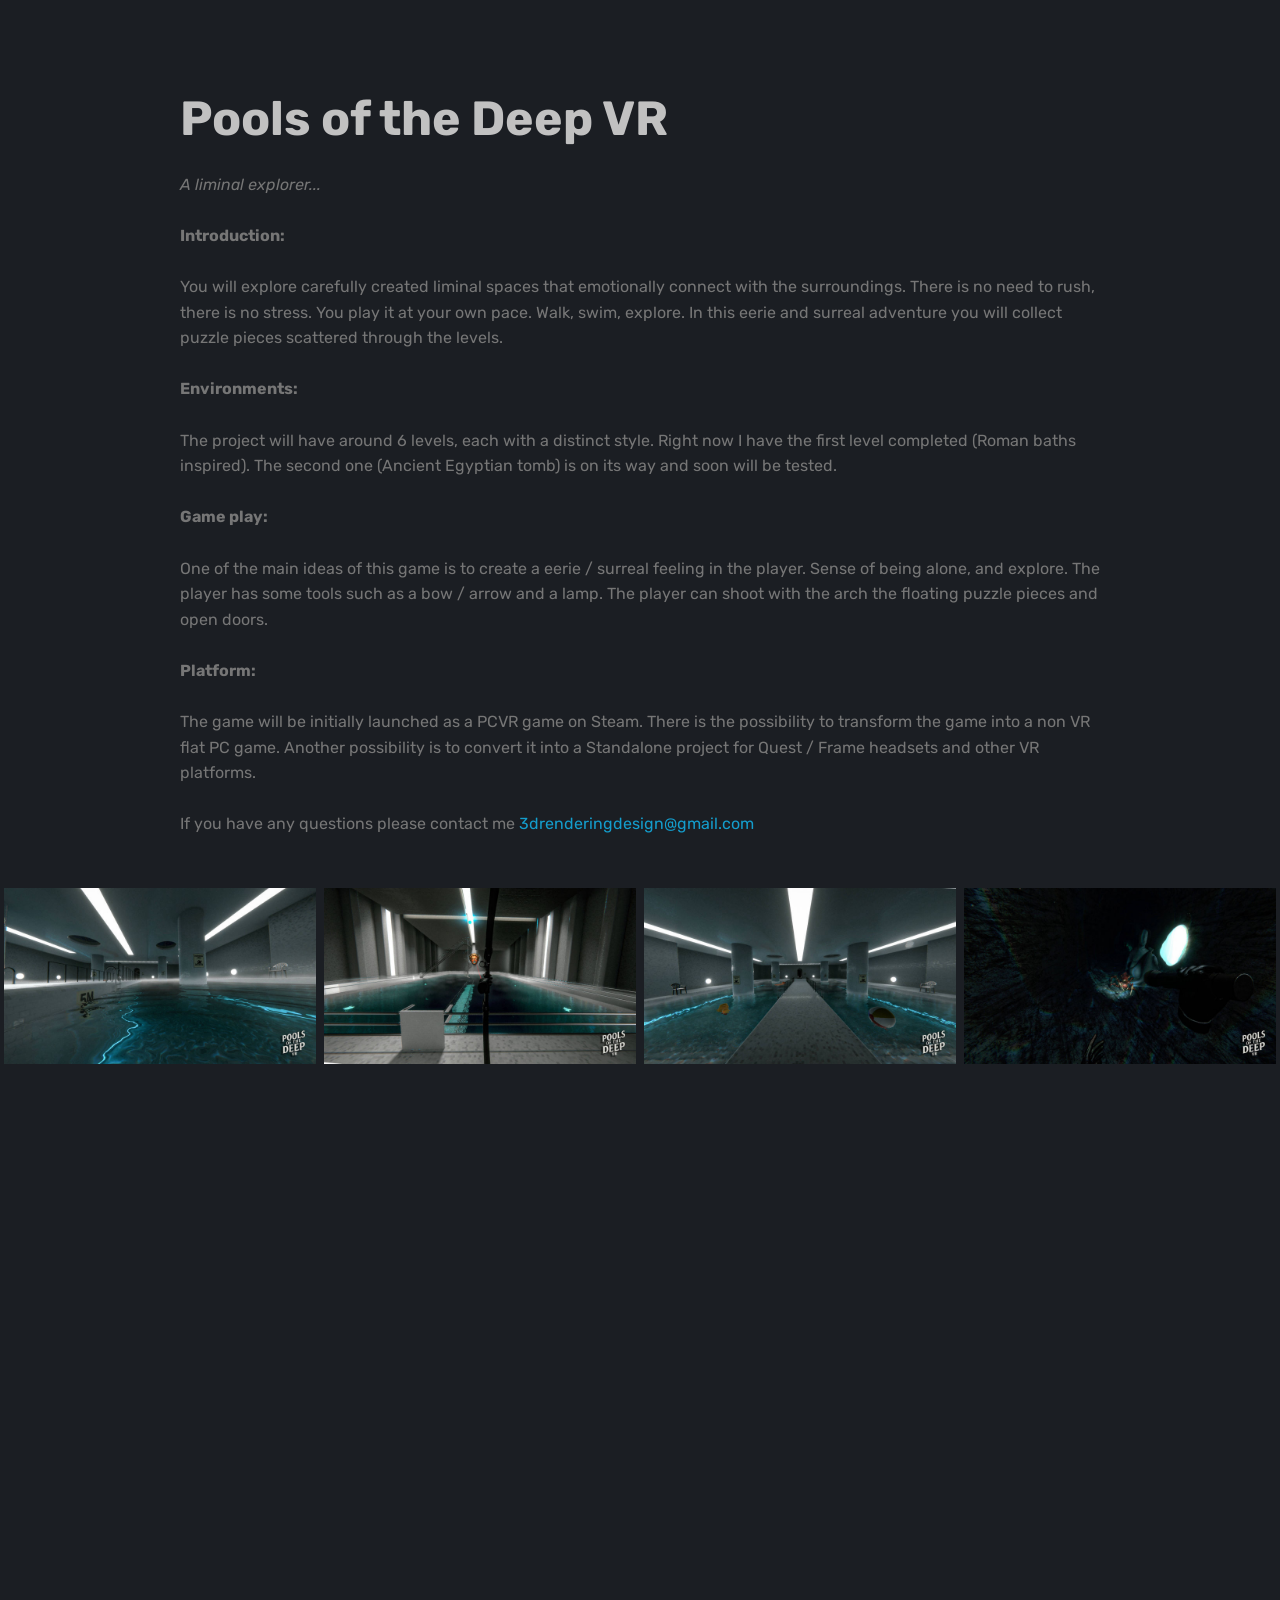
==== commit 159e99c9: "- -" ====
--- a/index.html
+++ b/index.html
@@ -35,7 +35,7 @@
             <div class="col-md-10 align-center">
                 <h1 class="mbr-section-title mbr-bold pb-3 mbr-fonts-style display-2">Pools of the Deep VR</h1>
                 
-                <p class="mbr-text pb-3 mbr-fonts-style display-7"><em>A liminal explorer...</em><br><br><strong>Introduction:</strong><br><br>You will explore carefully created liminal spaces that emotionally connect with the surroundings. There is no need to rush, there is no stress. You play it at your own pace. Walk, swim, explore. In this eerie and surreal adventure you will collect puzzle pieces scattered through the levels.<br><br><strong>Environments:</strong><br><br>The project will have around 6 levels, each with a distinct style. Right now I have the first level completed (Classic baths inspired). The second one (Ancient Egyptian tomb inspired) is on its way and soon will be baked and tested.<br><br><strong>Game play: </strong><br><br>One of the main ideas of this game is to create a eerie / surreal feeling in the player. Sense of being alone, and discovery. The player has some tools such as a Bow/Arrow and a lamp. The player can shoot with his arch several things, the floating puzzle pieces and open doors.<br><br><strong>Platform:</strong><br><br>The game will be initially launched as a PCVR game on Steam. There is the possibility to transform the game into a non VR flat PC game. Another possibility is to convert it into a Standalone project for Quest / Frame headsets and other VR platforms.<br><br>If you have any questions please contact me&nbsp;<a href="mailto:3drenderingdesign@gmail.com">3drenderingdesign@gmail.com</a><br></p>
+                <p class="mbr-text pb-3 mbr-fonts-style display-7"><em>A liminal explorer...</em><br><br><strong>Introduction:</strong><br><br>You will explore carefully created liminal spaces that emotionally connect with the surroundings. There is no need to rush, there is no stress. You play it at your own pace. Walk, swim, explore. In this eerie and surreal adventure you will collect puzzle pieces scattered through the levels.<br><br><strong>Environments:</strong><br><br>The project will have around 6 levels, each with a distinct style. Right now I have the first level completed (Roman baths inspired). The second one (Ancient Egyptian tomb) is on its way and soon will be tested.<br><br><strong>Game play: </strong><br><br>One of the main ideas of this game is to create a eerie / surreal feeling in the player. Sense of being alone, and explore. The player has some tools such as a bow / arrow and a lamp. The player can shoot with the arch the floating puzzle pieces and open doors.<br><br><strong>Platform:</strong><br><br>The game will be initially launched as a PCVR game on Steam. There is the possibility to transform the game into a non VR flat PC game. Another possibility is to convert it into a Standalone project for Quest / Frame headsets and other VR platforms.<br><br>If you have any questions please contact me&nbsp;<a href="mailto:3drenderingdesign@gmail.com">3drenderingdesign@gmail.com</a><br></p>
                 
             </div>
         </div>
@@ -43,7 +43,7 @@
 
 </section>
 
-<section class="engine"><a href="https://mobirise.info/m">free site design templates</a></section><section class="mbr-gallery mbr-slider-carousel cid-v5KK2FACie" id="gallery4-14h">
+<section class="engine"><a href="https://mobirise.info/t">free amp templates</a></section><section class="mbr-gallery mbr-slider-carousel cid-v5KK2FACie" id="gallery4-14h">
 
     
 
@@ -51,6 +51,17 @@
         <div><!-- Gallery --><div class="gallery-row"><div class="mbr-gallery-layout-default"><div><div class="row-first row justify-content-center m-0"><div class="mbr-gallery-item col-lg-3 col-md-6 col-sm-12 p-1" data-video-url="false"><div href="#lb-gallery4-14h" data-slide-to="0" data-toggle="modal"><img src="assets/images/1-1920x1080-800x450.jpg" alt="" title=""><span class="icon-focus"></span></div></div><div class="mbr-gallery-item col-lg-3 col-md-6 col-sm-12 p-1" data-video-url="false"><div href="#lb-gallery4-14h" data-slide-to="1" data-toggle="modal"><img src="assets/images/2-1920x1080-800x450.jpg" alt="" title=""><span class="icon-focus"></span></div></div><div class="mbr-gallery-item col-lg-3 col-md-6 col-sm-12 p-1" data-video-url="false"><div href="#lb-gallery4-14h" data-slide-to="2" data-toggle="modal"><img src="assets/images/3-1920x1080-800x450.jpg" alt="" title=""><span class="icon-focus"></span></div></div><div class="mbr-gallery-item col-lg-3 col-md-6 col-sm-12 p-1" data-video-url="false"><div href="#lb-gallery4-14h" data-slide-to="3" data-toggle="modal"><img src="assets/images/4-1920x1080-800x450.jpg" alt="" title=""><span class="icon-focus"></span></div></div></div><div class="row-second row justify-content-center m-0"></div></div><div class="clearfix"></div></div></div><!-- Lightbox --><div data-app-prevent-settings="" class="mbr-slider modal fade carousel slide" tabindex="-1" data-keyboard="true" data-interval="false" id="lb-gallery4-14h"><div class="modal-dialog"><div class="modal-content"><div class="modal-body"><div class="carousel-inner"><div class="carousel-item active"><img src="assets/images/1-1920x1080.jpg" alt="" title=""></div><div class="carousel-item"><img src="assets/images/2-1920x1080.jpg" alt="" title=""></div><div class="carousel-item"><img src="assets/images/3-1920x1080.jpg" alt="" title=""></div><div class="carousel-item"><img src="assets/images/4-1920x1080.jpg" alt="" title=""></div></div><a class="carousel-control carousel-control-prev" role="button" data-slide="prev" href="#lb-gallery4-14h"><span class="mbri-left mbr-iconfont" aria-hidden="true"></span><span class="sr-only">Previous</span></a><a class="carousel-control carousel-control-next" role="button" data-slide="next" href="#lb-gallery4-14h"><span class="mbri-right mbr-iconfont" aria-hidden="true"></span><span class="sr-only">Next</span></a><a class="close" href="#" role="button" data-dismiss="modal"><span class="sr-only">Close</span></a></div></div></div></div></div>
     </div>
 
+</section>
+
+<section class="mbr-section article content1 cid-v5KWtYPYlP" id="content1-14i">
+    
+     
+
+    <div class="container">
+        <div class="media-container-row">
+            <div class="mbr-text col-12 mbr-fonts-style display-7 col-md-12"></div>
+        </div>
+    </div>
 </section>
 
 <section class="cid-uXHvsIBDEb" id="video2-13x">
--- a/assets/mobirise/css/mbr-additional.css
+++ b/assets/mobirise/css/mbr-additional.css
@@ -877,6 +877,19 @@
   transition: 0.2s background ease-in-out;
   background: linear-gradient(to left, #554346, #45505b) !important;
 }
+.cid-v5KWtYPYlP {
+  padding-top: 15px;
+  padding-bottom: 45px;
+  background-color: #1b1e23;
+}
+.cid-v5KWtYPYlP .mbr-text,
+.cid-v5KWtYPYlP blockquote {
+  color: #767676;
+}
+.cid-v5KWtYPYlP .mbr-text {
+  color: #c1c1c1;
+  text-align: left;
+}
 .cid-uXHvsIBDEb {
   background: #1b1e23;
   padding-top: 0px;
--- a/assets/mobirise/css/mbr-additional.css
+++ b/assets/mobirise/css/mbr-additional.css
@@ -877,6 +877,19 @@
   transition: 0.2s background ease-in-out;
   background: linear-gradient(to left, #554346, #45505b) !important;
 }
+.cid-v5KWtYPYlP {
+  padding-top: 15px;
+  padding-bottom: 45px;
+  background-color: #1b1e23;
+}
+.cid-v5KWtYPYlP .mbr-text,
+.cid-v5KWtYPYlP blockquote {
+  color: #767676;
+}
+.cid-v5KWtYPYlP .mbr-text {
+  color: #c1c1c1;
+  text-align: left;
+}
 .cid-uXHvsIBDEb {
   background: #1b1e23;
   padding-top: 0px;
